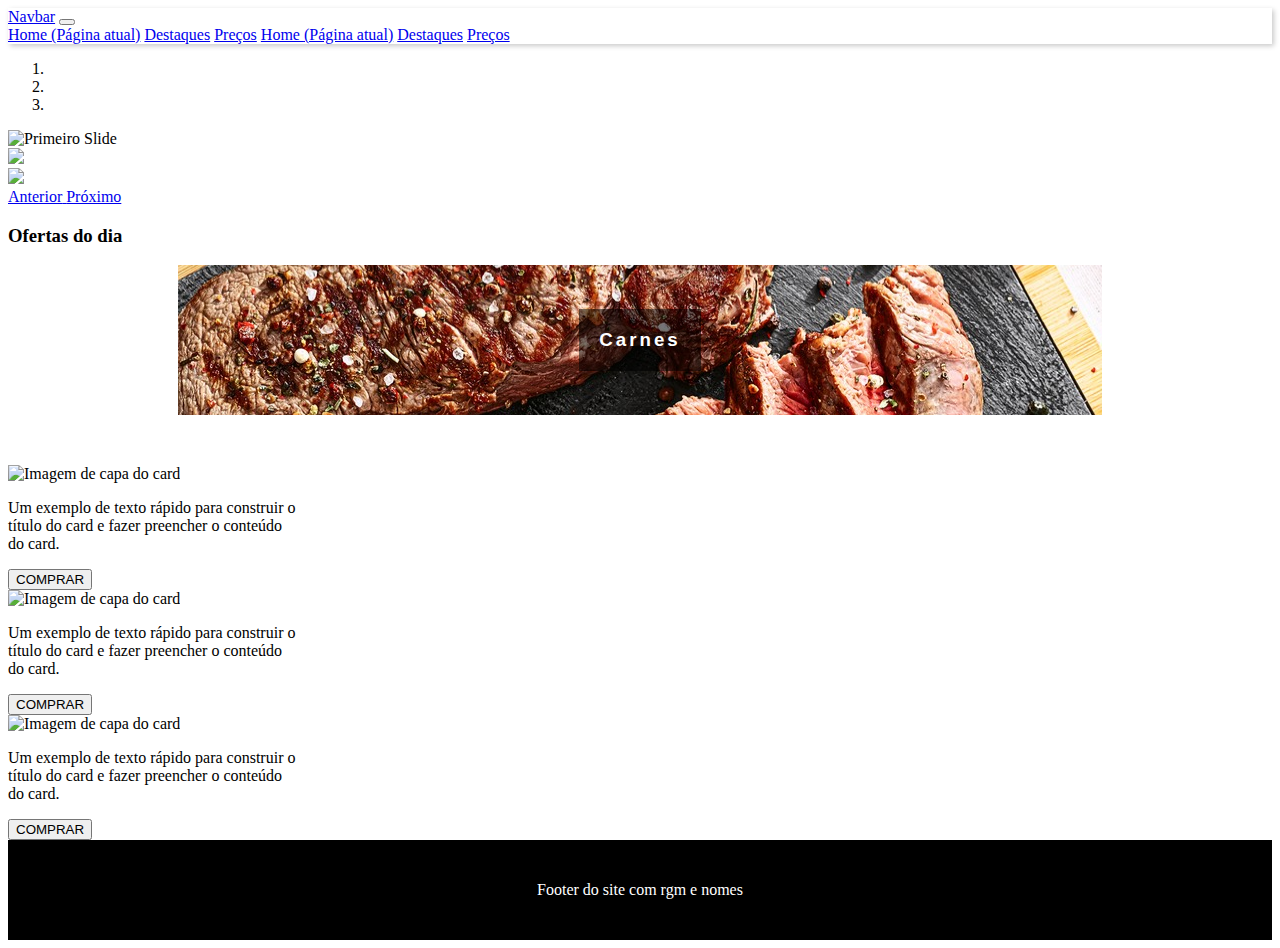
==== index.html @ 8a9ac1d3 "projeto de teste" ====
<!DOCTYPE html>
<html lang="en">

<head>
    <meta charset="UTF-8">
    <meta http-equiv="X-UA-Compatible" content="IE=edge">
    <meta name="viewport" content="width=device-width, initial-scale=1.0">
    <title>Site teste</title>
    <script src="https://code.jquery.com/jquery-3.3.1.slim.min.js"
        integrity="sha384-q8i/X+965DzO0rT7abK41JStQIAqVgRVzpbzo5smXKp4YfRvH+8abtTE1Pi6jizo"
        crossorigin="anonymous"></script>
    <script src="https://cdnjs.cloudflare.com/ajax/libs/popper.js/1.14.3/umd/popper.min.js"
        integrity="sha384-ZMP7rVo3mIykV+2+9J3UJ46jBk0WLaUAdn689aCwoqbBJiSnjAK/l8WvCWPIPm49"
        crossorigin="anonymous"></script>
    <script src="https://stackpath.bootstrapcdn.com/bootstrap/4.1.3/js/bootstrap.min.js"
        integrity="sha384-ChfqqxuZUCnJSK3+MXmPNIyE6ZbWh2IMqE241rYiqJxyMiZ6OW/JmZQ5stwEULTy"
        crossorigin="anonymous"></script>
    <link rel="stylesheet" href="https://stackpath.bootstrapcdn.com/bootstrap/4.1.3/css/bootstrap.min.css"
        integrity="sha384-MCw98/SFnGE8fJT3GXwEOngsV7Zt27NXFoaoApmYm81iuXoPkFOJwJ8ERdknLPMO" crossorigin="anonymous">
    <link rel="stylesheet" href="style.css">
    

</head>

<body>

    <!-- barra de navegação -->
    
    <nav class="navbar navbar-expand-lg navbar-light bg-light sombra">
        <a class="navbar-brand" href="#">Navbar</a>
        <button class="navbar-toggler" type="button" data-toggle="collapse" data-target="#navbarNavAltMarkup"
            aria-controls="navbarNavAltMarkup" aria-expanded="false" aria-label="Alterna navegação">
            <span class="navbar-toggler-icon"></span>
        </button>
        <div class="collapse navbar-collapse" id="navbarNavAltMarkup">
            <div class="navbar-nav ml-auto">
                <a class="nav-item nav-link" href="#">Home <span class="sr-only">(Página atual)</span></a>
                <a class="nav-item nav-link" href="#">Destaques</a>
                <a class="nav-item nav-link" href="#">Preços</a>
                <a class="nav-item nav-link" href="#">Home <span class="sr-only">(Página atual)</span></a>
                <a class="nav-item nav-link" href="#">Destaques</a>
                <a class="nav-item nav-link" href="#">Preços</a>

            </div>
        </div>
    </nav>


    <!-- conteudo -->
    <div class="container">
        <!-- <div class="row"> -->
            <div id="carouselExampleIndicators" class="carousel slide" data-ride="carousel">
                <ol class="carousel-indicators">
                    <li data-target="#carouselExampleIndicators" data-slide-to="0" class="active"></li>
                    <li data-target="#carouselExampleIndicators" data-slide-to="1"></li>
                    <li data-target="#carouselExampleIndicators" data-slide-to="2"></li>
                </ol>

                <div class="carousel-inner">
                    <div class="carousel-item active">
                        <img class="d-block tamanho"
                            src="https://cdn.deliway.com.br/blog/base/339/51a/a9f/900-473-carne-churrasco.jpg"
                            alt="Primeiro Slide">
                    </div>
                    <div class="carousel-item">
                        <img class="d-block  tamanho"
                            src="https://cdn.sanity.io/images/jsdrzfkj/production/2ca7a95a1cc67ff9be5c51c688b8a19628018056-2119x1415.jpg?w=800&h=534&fit=crop">
                    </div>
                    <div class="carousel-item">
                        <img class="d-block  tamanho"
                            src="https://s2.glbimg.com/KC-INFMg7AS59aa2sREvmno9VB8=/0x0:3120x2080/924x0/smart/filters:strip_icc()/i.s3.glbimg.com/v1/AUTH_e84042ef78cb4708aeebdf1c68c6cbd6/internal_photos/bs/2022/k/h/IvupnRRtKuLb01PIjH0g/mg-4497.jpg">
                            
                    </div>
                </div>
                <a class="carousel-control-prev" href="#carouselExampleIndicators" role="button" data-slide="prev">
                    <span class="carousel-control-prev-icon" aria-hidden="true"></span>
                    <span class="sr-only">Anterior</span>
                </a>
                <a class="carousel-control-next" href="#carouselExampleIndicators" role="button" data-slide="next">
                    <span class="carousel-control-next-icon" aria-hidden="true"></span>
                    <span class="sr-only">Próximo</span>
                </a>
            </div>
        <!-- </div> -->
        <div class="row mt-4">
            <h3 class="display-4 m-auto">Ofertas do dia</h3>
        </div>
        <div class="row">
        <div class="template-paralax">
            <h3>Carnes</h3>
        </div>
    </div>
    <div class="row">
        <div class="col-4 mb-5">
            <div class="card" style="width: 18rem;">
                <img class="card-img-top" src="https://st.depositphotos.com/1258191/4122/i/450/depositphotos_41229993-stock-photo-wineglass-and-bottle-still-life.jpg" alt="Imagem de capa do card">
                <div class="card-body">
                  <p class="card-text">Um exemplo de texto rápido para construir o título do card e fazer preencher o conteúdo do card.</p>
                  <button type="button" class="ml-5  btn btn-primary btn-lg">COMPRAR</button>
                </div>
                
              </div>
        </div>
        <div class="col-4 mb-5">
            <div class="card" style="width: 18rem;">
                <img class="card-img-top" src="https://st.depositphotos.com/1258191/4122/i/450/depositphotos_41229993-stock-photo-wineglass-and-bottle-still-life.jpg" alt="Imagem de capa do card">
                <div class="card-body">
                  <p class="card-text">Um exemplo de texto rápido para construir o título do card e fazer preencher o conteúdo do card.</p>
                  <button type="button" class="ml-5  btn btn-primary btn-lg">COMPRAR</button>
                </div>
                
              </div>
        </div>
        <div class="col-4 mb-5">
            <div class="card" style="width: 18rem;">
                <img class="card-img-top" src="https://st.depositphotos.com/1258191/4122/i/450/depositphotos_41229993-stock-photo-wineglass-and-bottle-still-life.jpg" alt="Imagem de capa do card">
                <div class="card-body">
                  <p class="card-text">Um exemplo de texto rápido para construir o título do card e fazer preencher o conteúdo do card.</p>
                  <button type="button" class="ml-5  btn btn-primary btn-lg">COMPRAR</button>
                </div>
                
              </div>
        </div>
    </div>
    </div>
    <footer>
        <p>Footer do site com rgm e nomes</p>
    </footer>

</body>

</html>
---- style.css ----
.sombra{
    box-shadow: 2px 2px 5px rgba(0, 0, 0, 0.212);
}
.tamanho{
    width: 960px;
    margin: auto;
}
.template-paralax{
    font-family: 'Lucida Sans', 'Lucida Sans Regular', 'Lucida Grande', 'Lucida Sans Unicode', Geneva, Verdana, sans-serif;
    width: 960px;
    background-image: url("condor-12.jpg");
    background-position: center center;
    background-repeat: no-repeat;
    background-attachment: fixed;
    margin: auto;
    text-align: center;
    padding: 25px;
    margin-top: 5px;
    /* margin-bottom: 500px; */
    margin-bottom: 50px;
}
.template-paralax h3{
    background-color: rgba(0, 0, 0, 0.529);
    padding: 20px;
    display: inline-block;
    color: white;
    letter-spacing: 3px;
}

footer{
    background-color: black;
    color: white;
    text-align: center;
    padding: 25px;
}
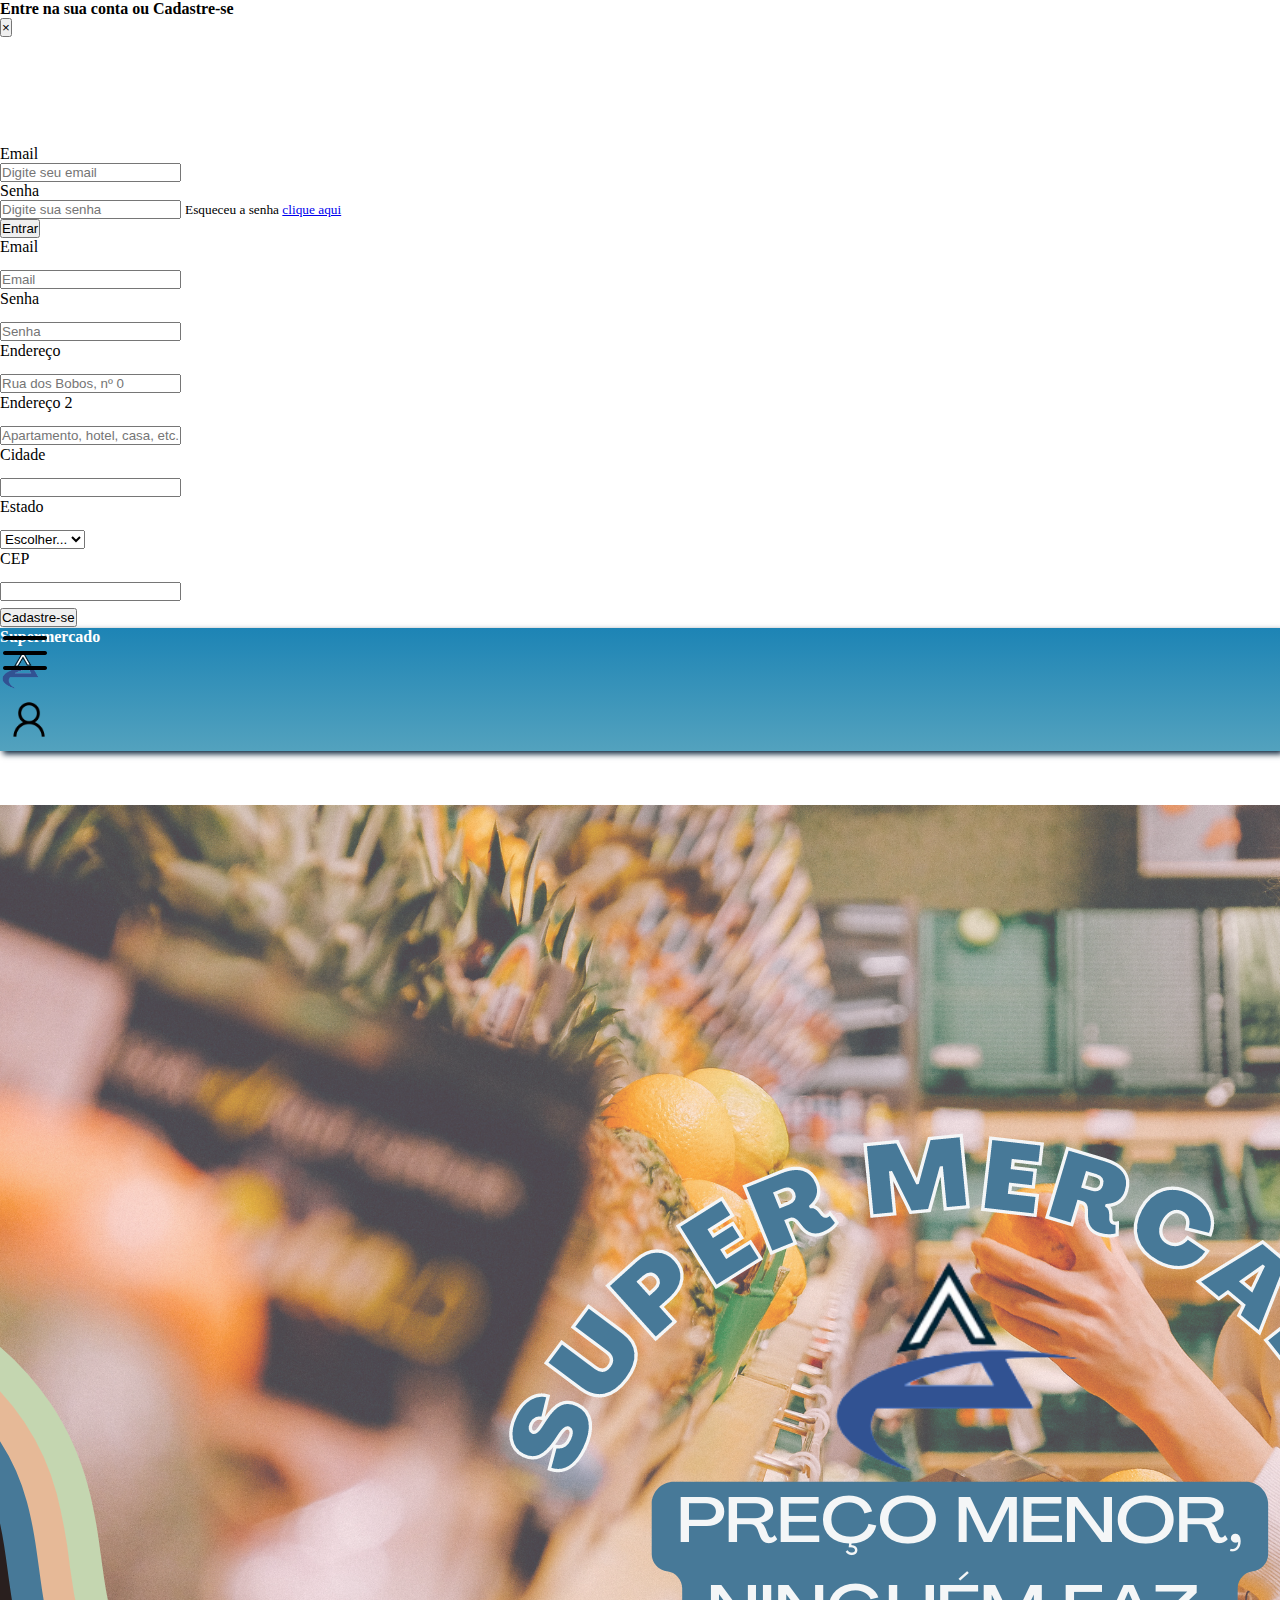
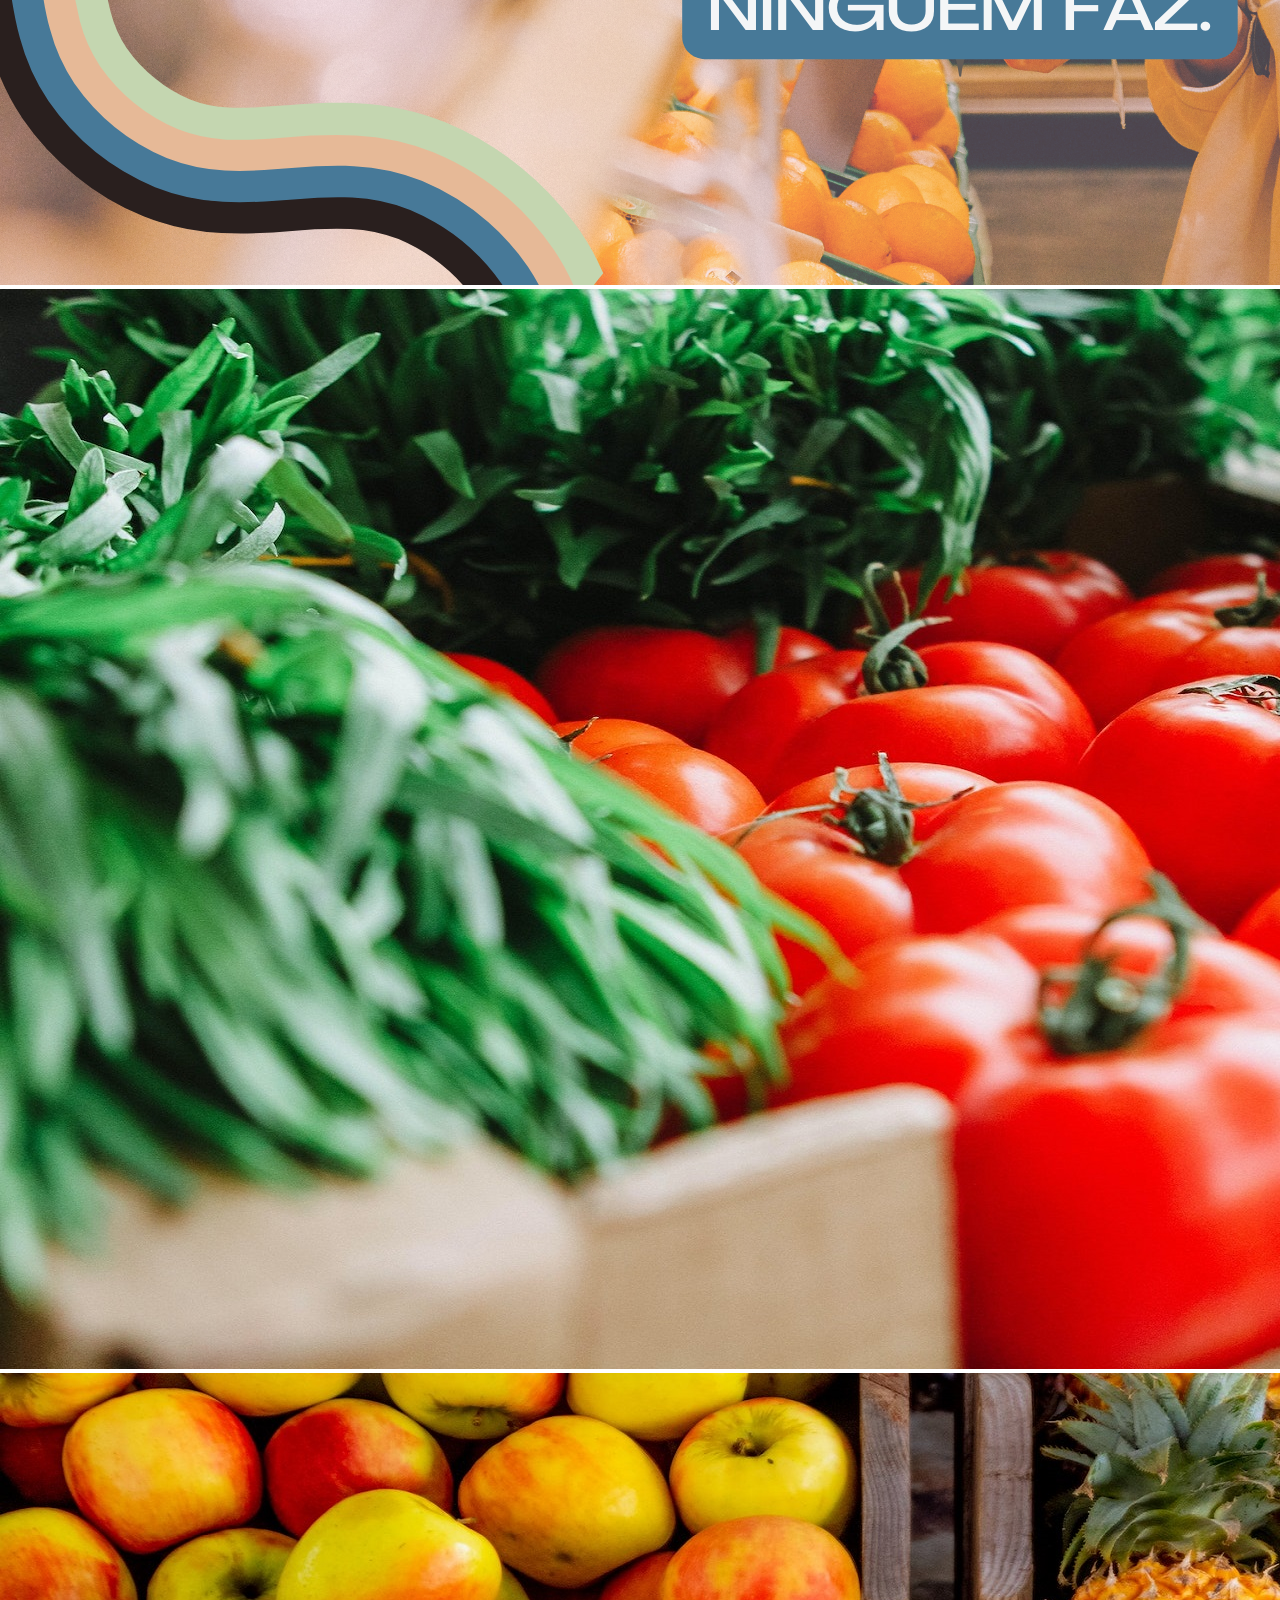
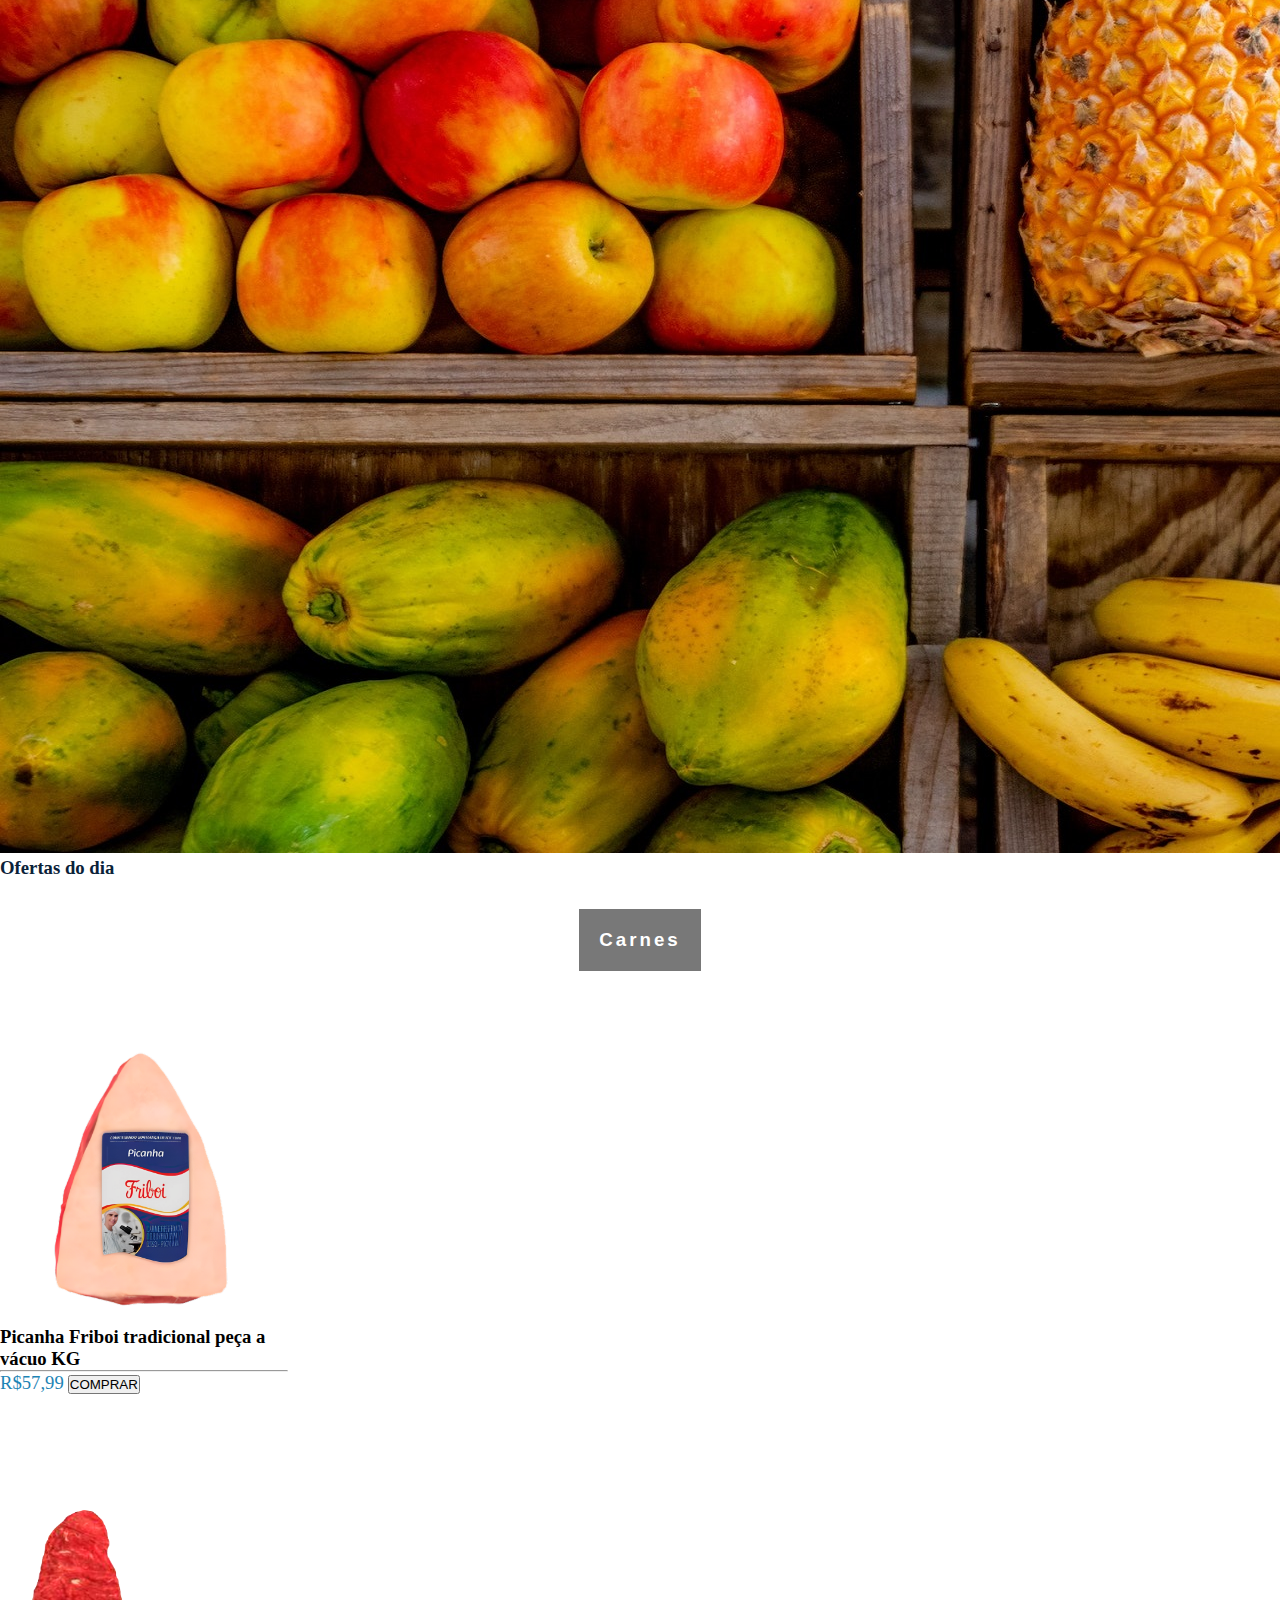
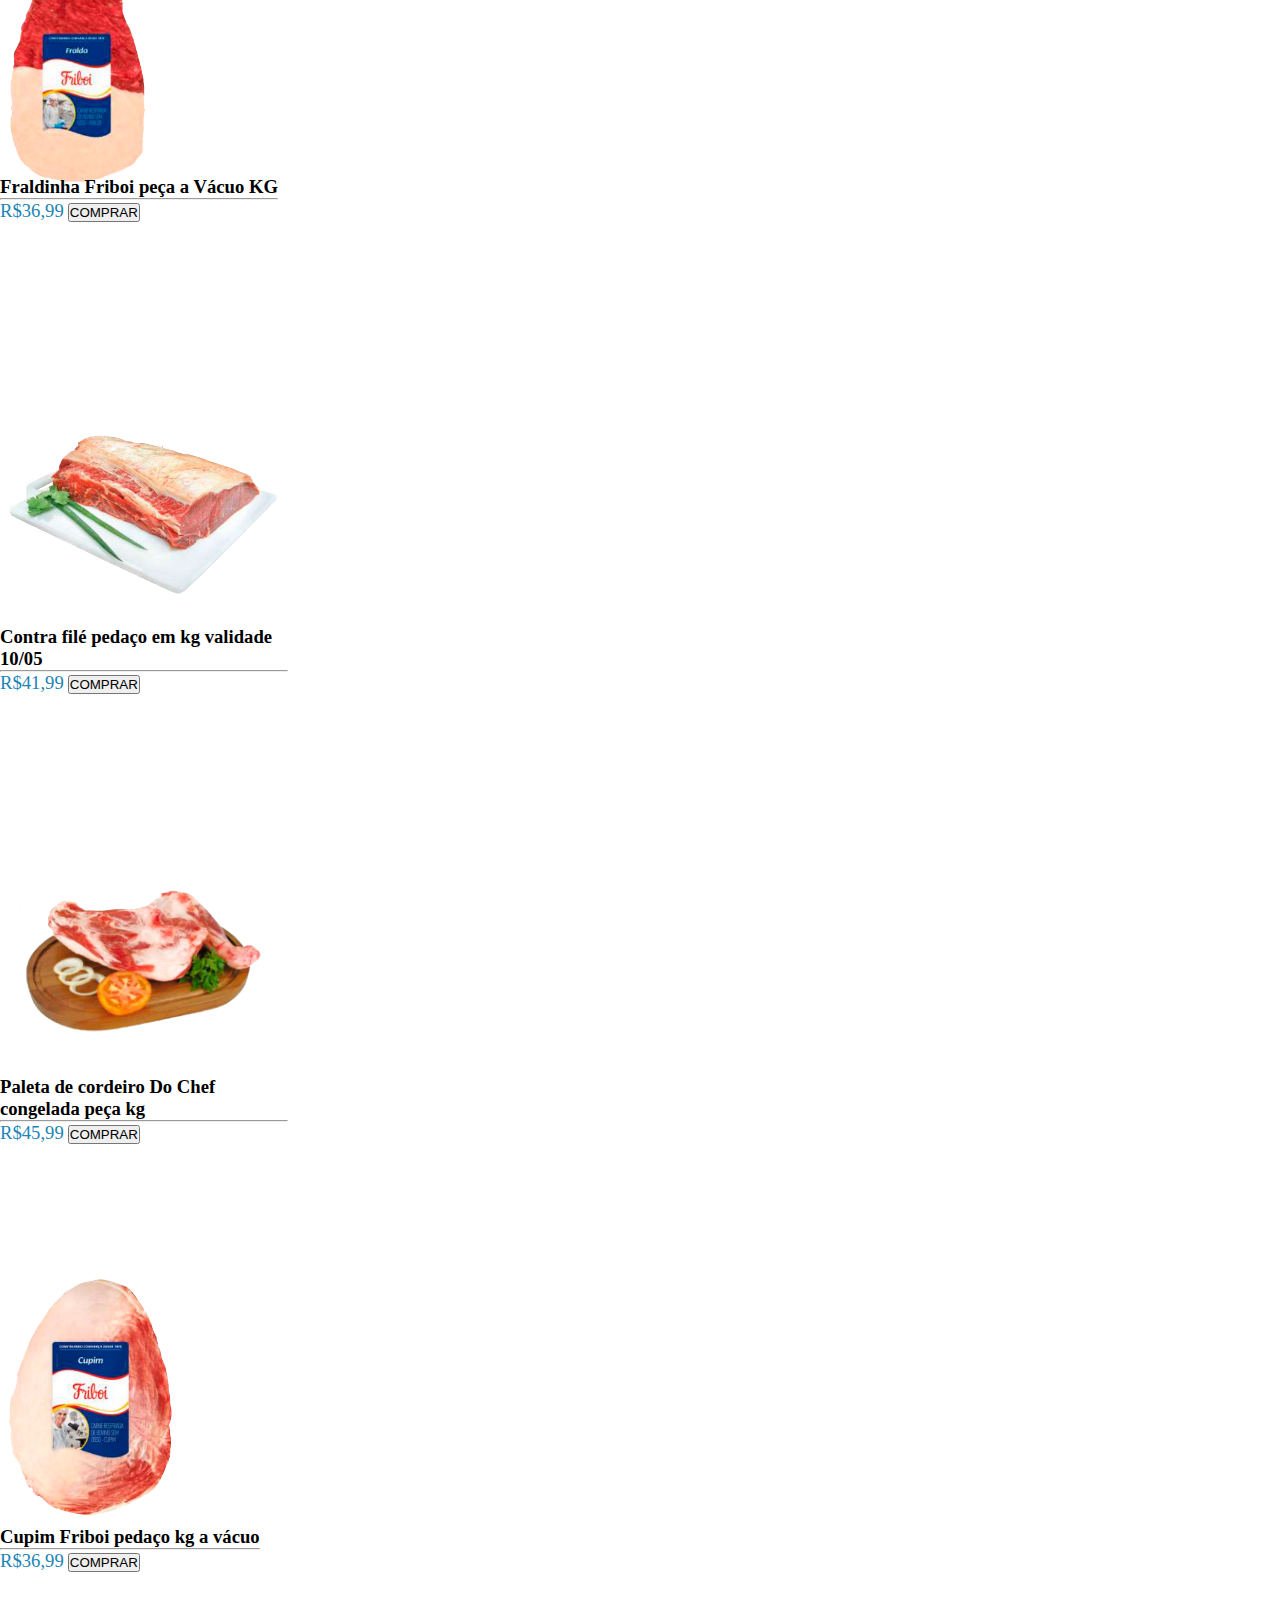
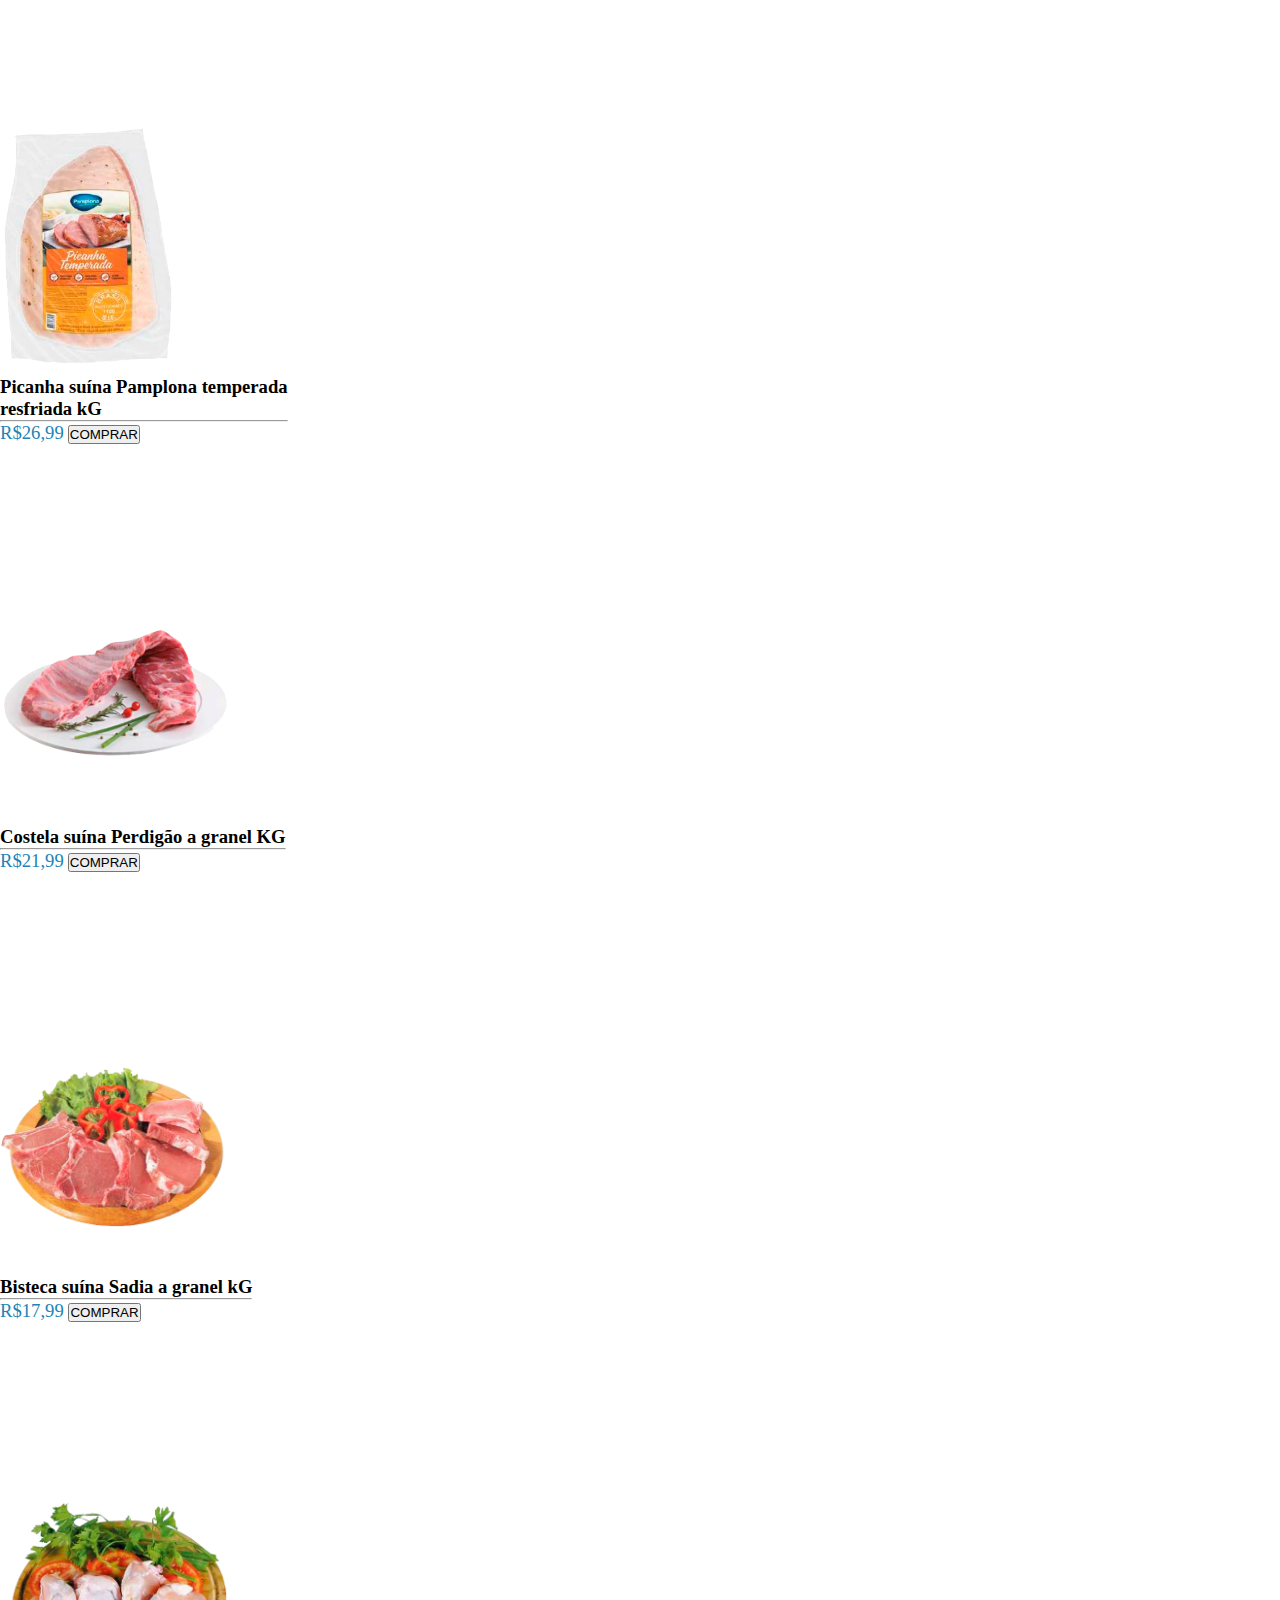
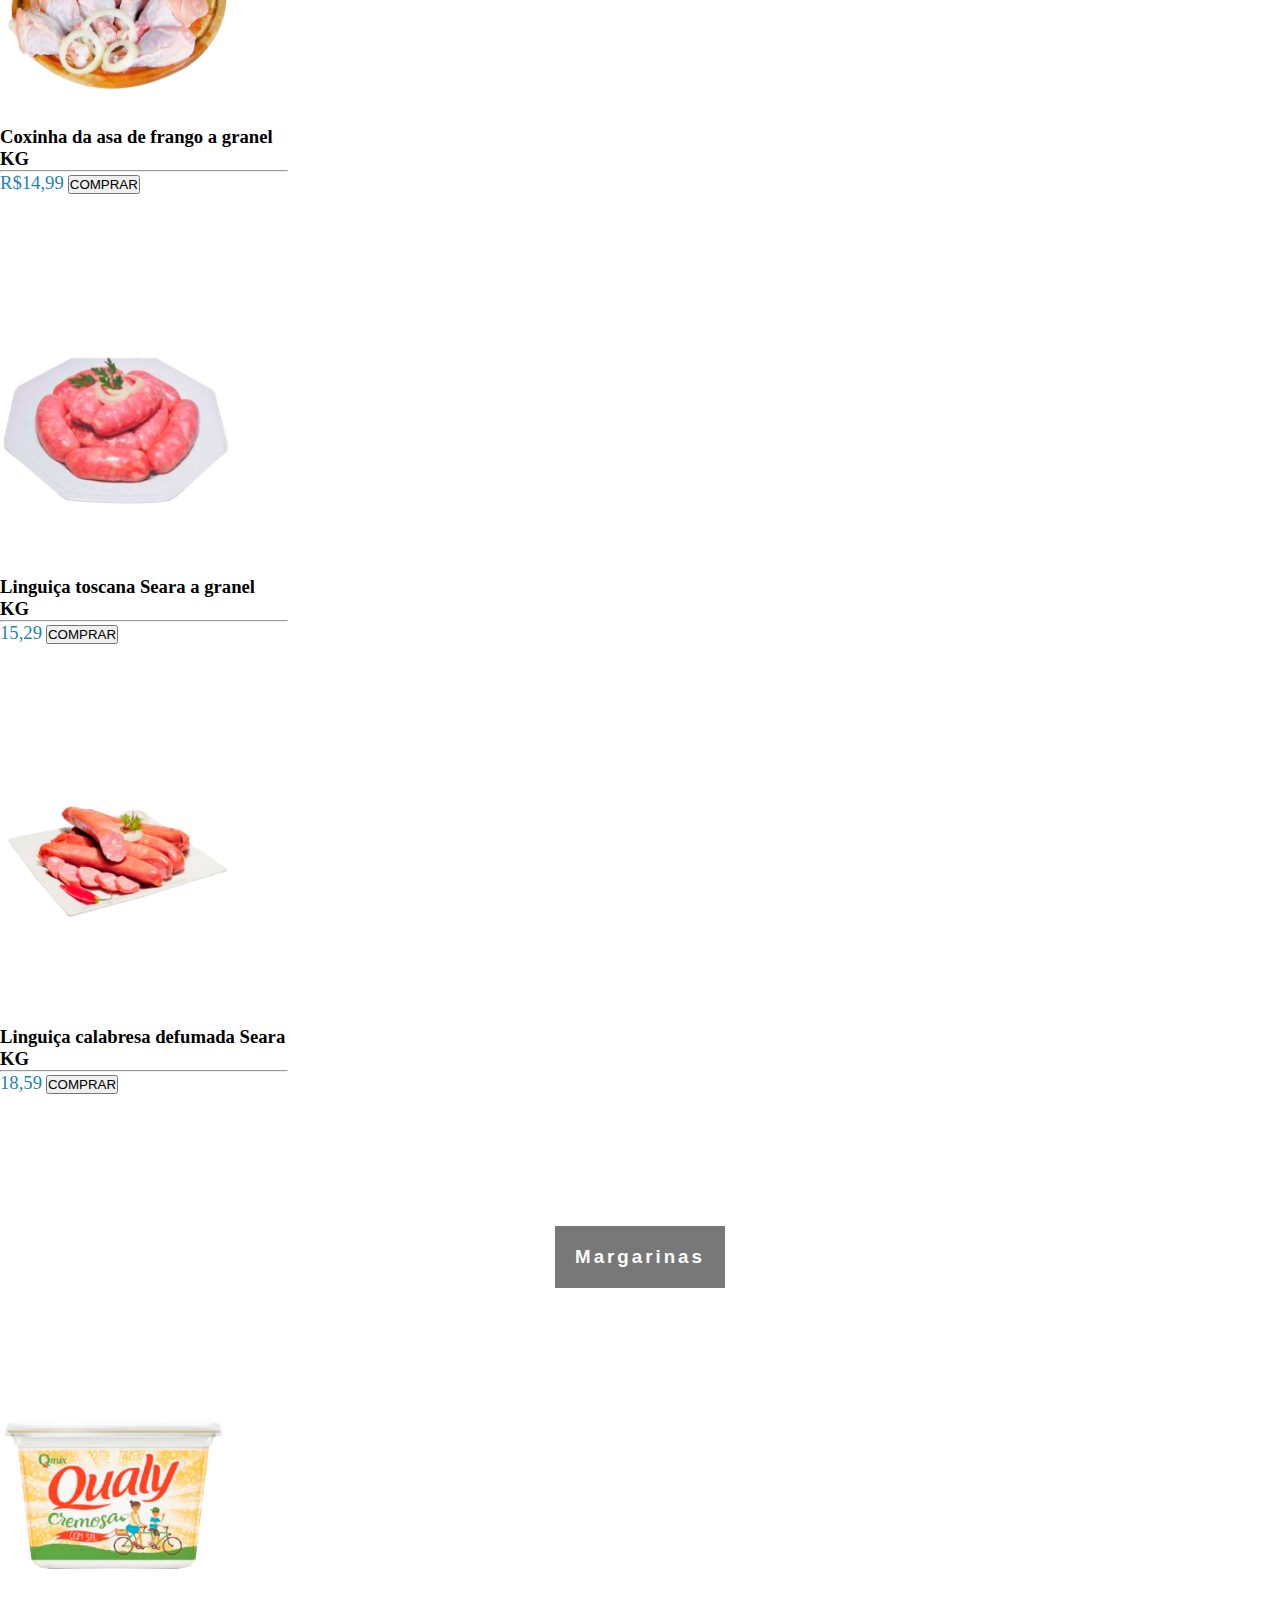
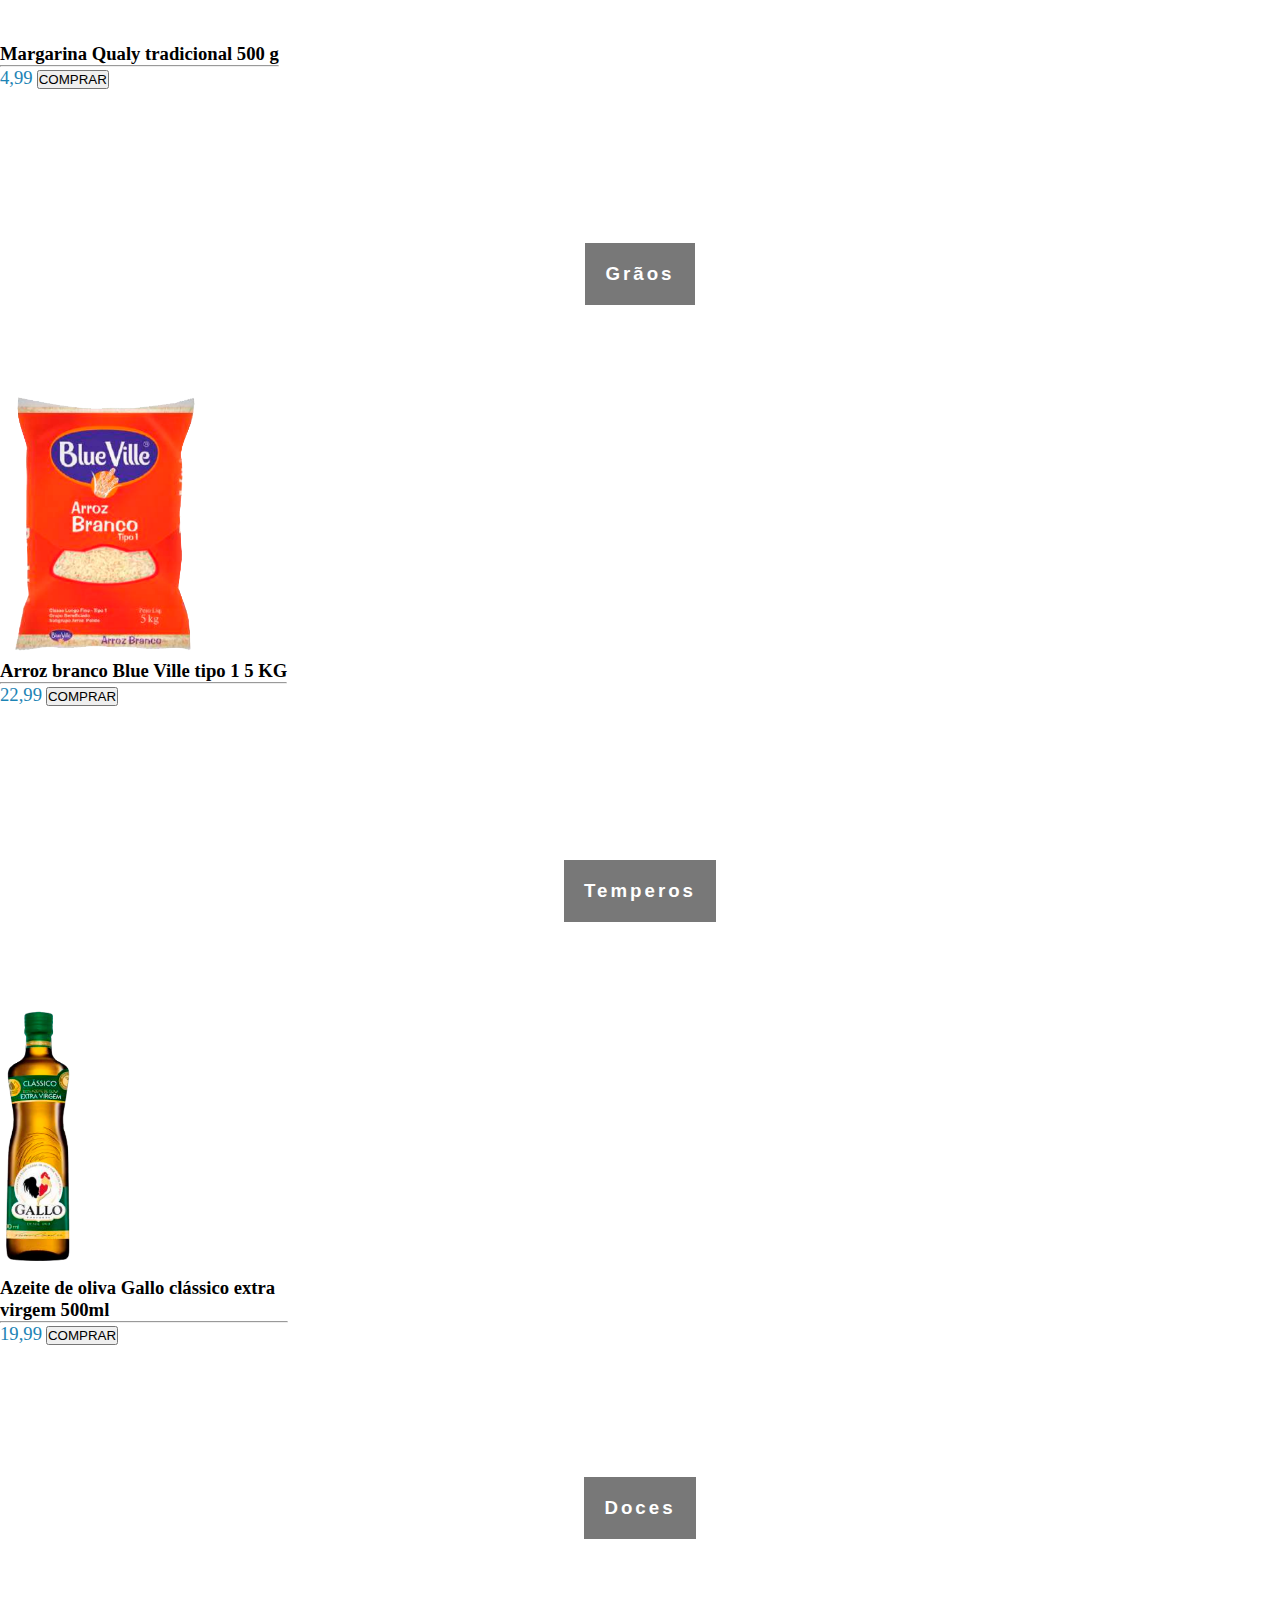
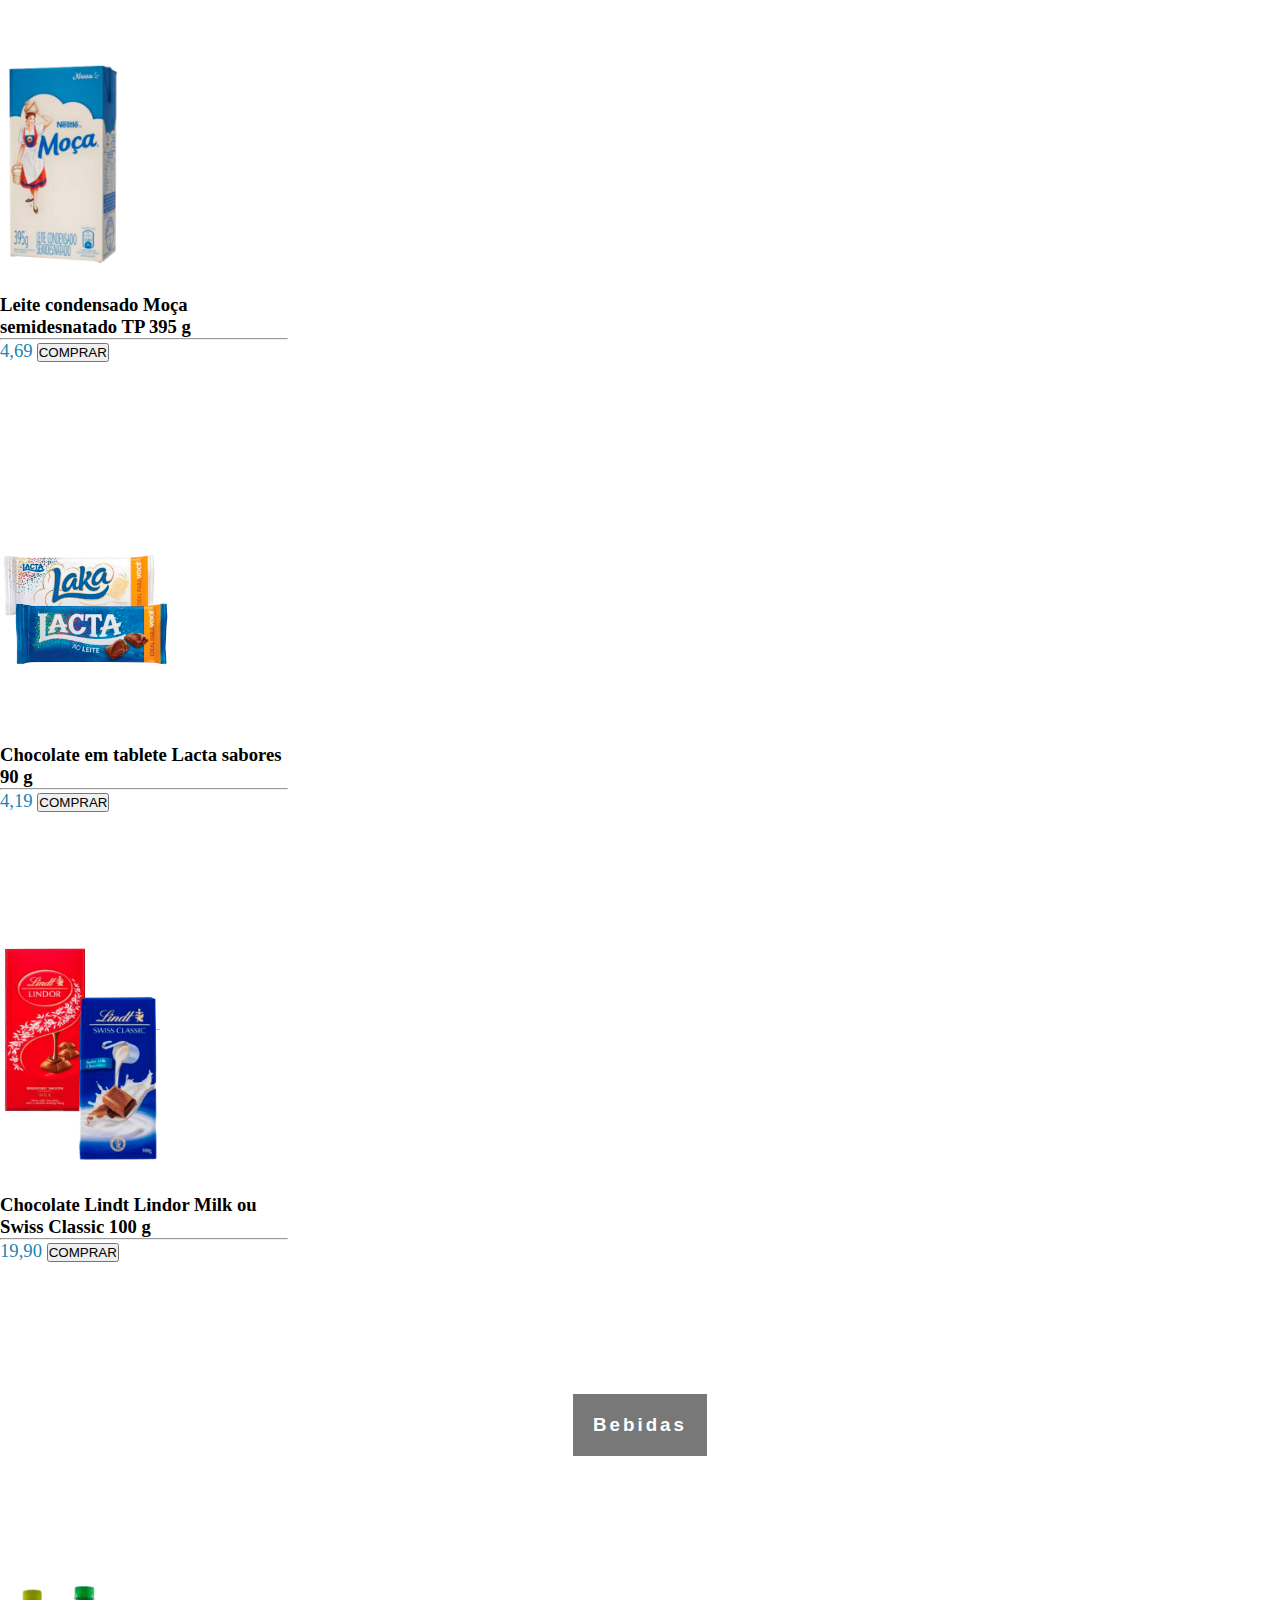
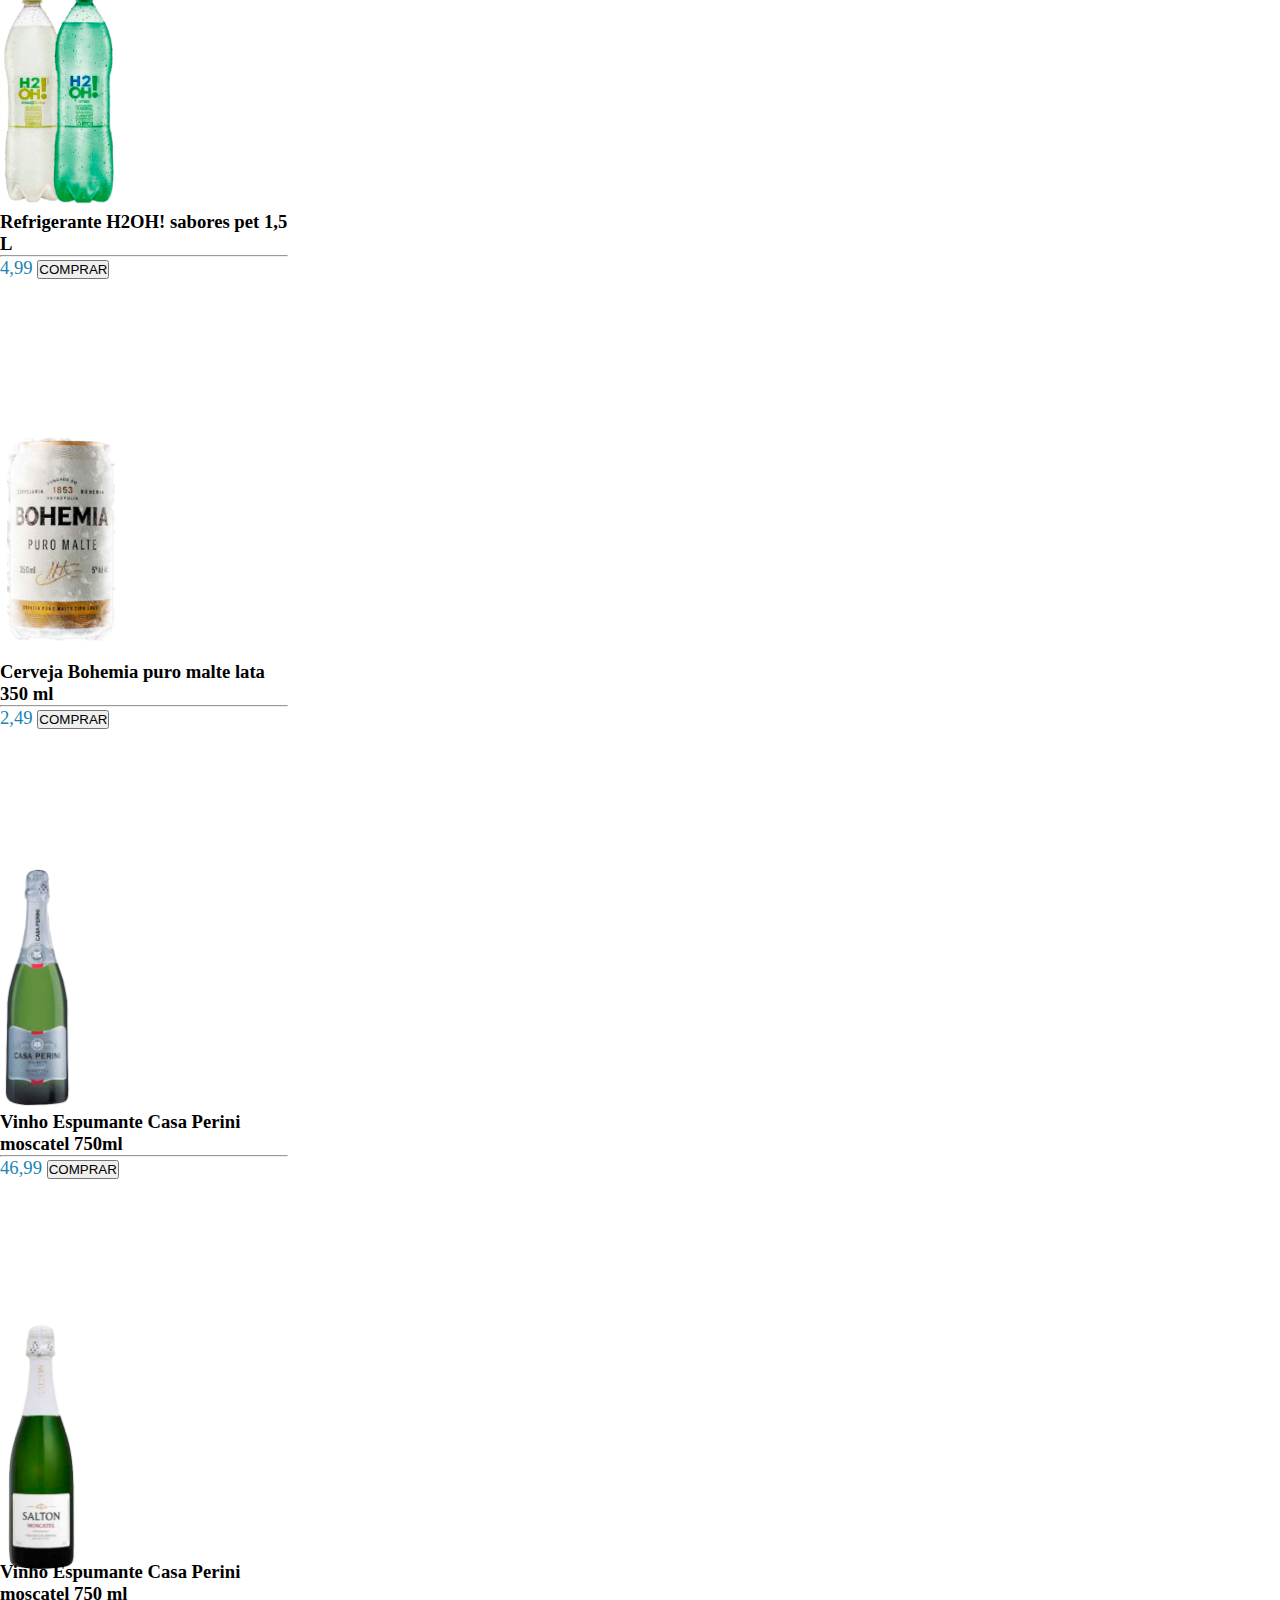
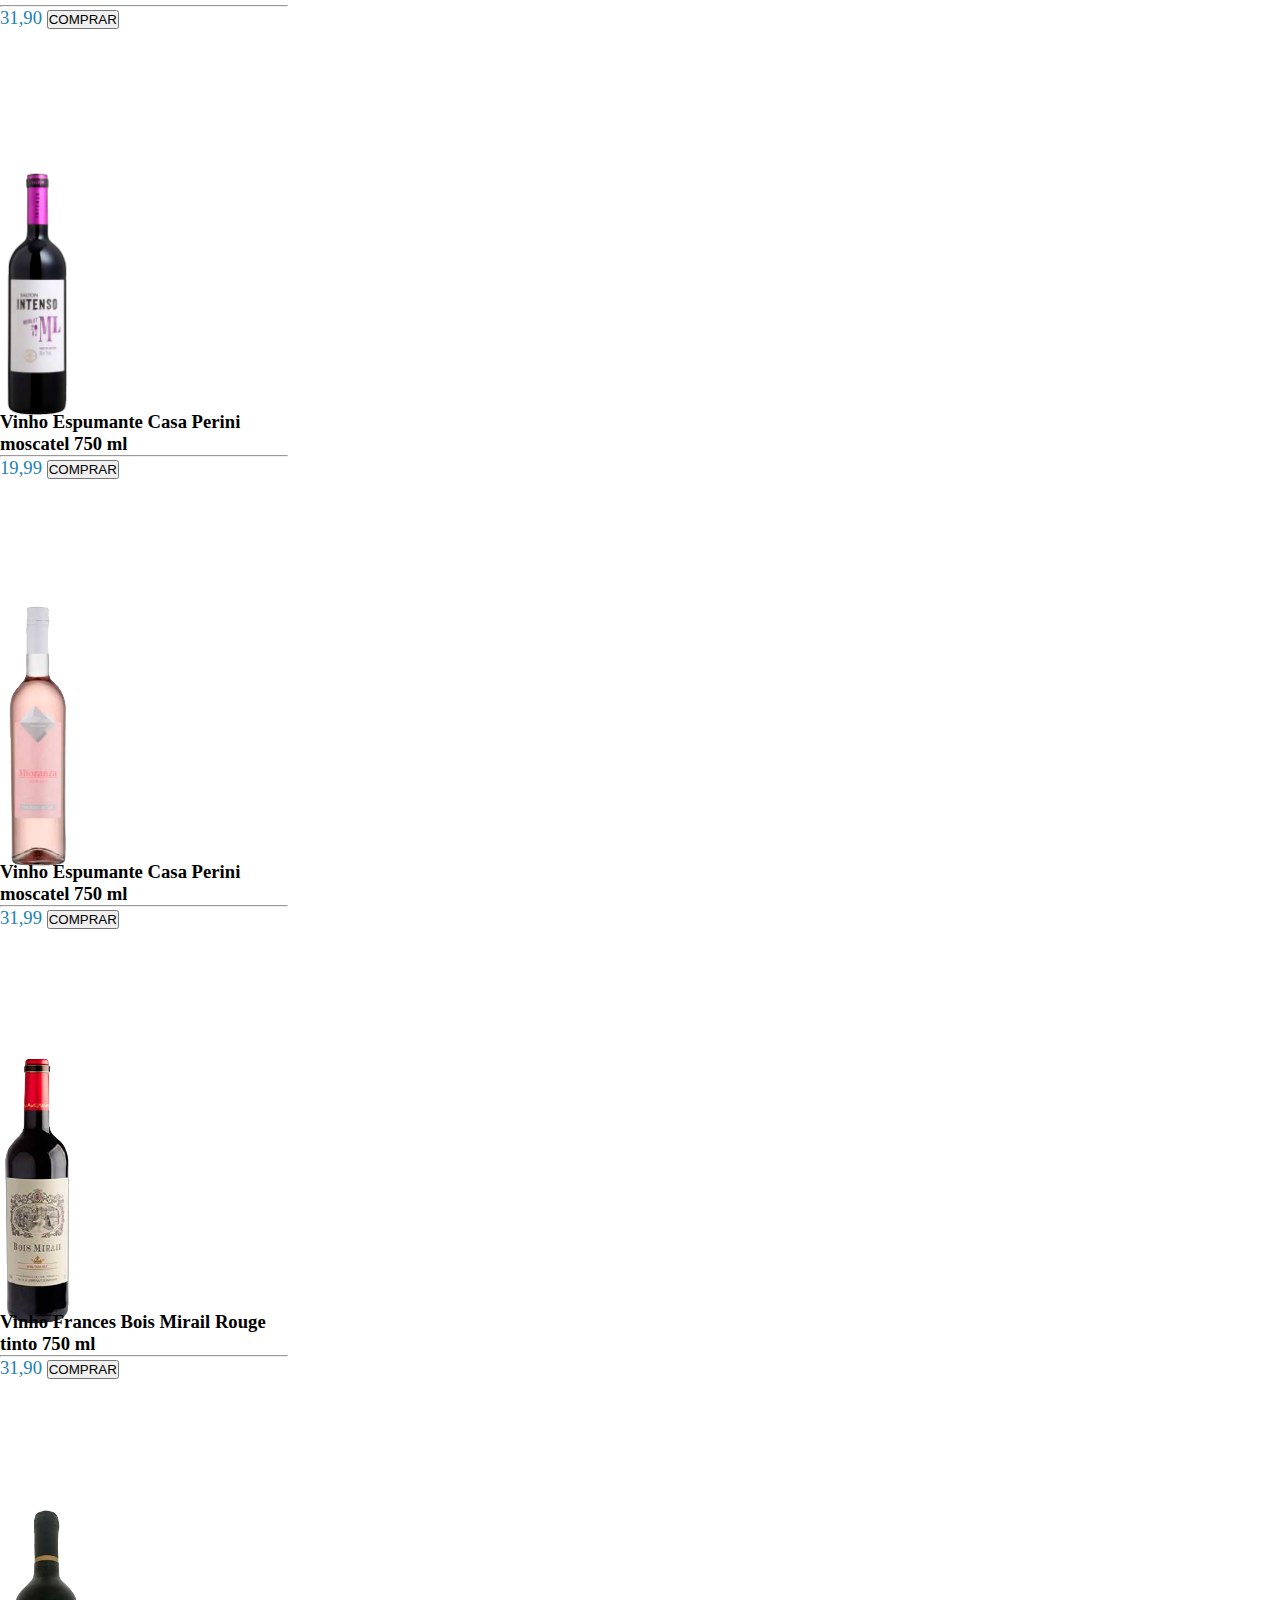
==== commit 8d6f72cc: "projeto finalizado" ====
--- a/index.html
+++ b/index.html
@@ -1,11 +1,11 @@
 <!DOCTYPE html>
-<html lang="en">
+<html lang="pt-br">
 
 <head>
     <meta charset="UTF-8">
     <meta http-equiv="X-UA-Compatible" content="IE=edge">
     <meta name="viewport" content="width=device-width, initial-scale=1.0">
-    <title>Site teste</title>
+    <title>Supermercado A</title>
     <script src="https://code.jquery.com/jquery-3.3.1.slim.min.js"
         integrity="sha384-q8i/X+965DzO0rT7abK41JStQIAqVgRVzpbzo5smXKp4YfRvH+8abtTE1Pi6jizo"
         crossorigin="anonymous"></script>
@@ -18,113 +18,1642 @@
     <link rel="stylesheet" href="https://stackpath.bootstrapcdn.com/bootstrap/4.1.3/css/bootstrap.min.css"
         integrity="sha384-MCw98/SFnGE8fJT3GXwEOngsV7Zt27NXFoaoApmYm81iuXoPkFOJwJ8ERdknLPMO" crossorigin="anonymous">
     <link rel="stylesheet" href="style.css">
+    <link rel="stylesheet" href="https://use.fontawesome.com/releases/v5.0.7/css/all.css">
+    <link rel="shortcut icon" href="imagens/logoA.png" type="image/x-icon">
+    <script src="mercadoa.js"></script>
+
+</head>
+
+<body>
+    <!-- modal login -->
+    <div class="modal fade" id="modallogin" tabindex="-1" role="dialog" aria-labelledby="exampleModalLabel"
+        aria-hidden="true">
+        <div class="modal-dialog" role="document">
+            <div class="modal-content">
+                <div class="modal-header">
+                <p style="font-weight: bold;"></strong>Entre na sua conta ou Cadastre-se</strong></p>
+                    <button type="button" class="close" data-dismiss="modal" aria-label="Fechar">
+                        <span aria-hidden="true">&times;</span>
+                    </button>
+                </div>
+                <div class="modal-body">
+                <div class=" d-flex justify-content-center ">
+                    <ul class="nav mb-3 "  id="myTab" role="tablist">
+                        <li class="nav-item">
+                          <a class="nav-link  btn btn-primary btn-sm" id="home-tab" data-toggle="tab" style="width: 150px;" href="#home" role="tab" aria-controls="home" aria-selected="true">Entrar</a>
+                        </li>
+                        <li class="nav-item">
+                          <a class="nav-link btn btn-primary btn-sm" id="profile-tab" data-toggle="tab" style="width: 150px;" href="#perfil" role="tab" aria-controls="profile" aria-selected="false">Cadastre-se</a>
+                        </li>
+                        
+                    </ul>
+                </div>
+                      <div class="tab-content" id="myTabContent">
+                
+                        <div class="tab-pane fade" id="home" role="tabpanel" aria-labelledby="home-tab">
+                          
+                        <form>
+                          
+                
+                          <div class="form-row">
+                
+                            
+                              <div class="form-group col-12">
+                
+                              <label for="exampleInputEmail1">Email</label><br>
+                              <input type="email" class="form-control" id="exampleInputEmail1" aria-describedby="emailHelp" placeholder="Digite seu email">
+                
+                              </div>
+                            
+                
+                            
+                              
+                
+                        </div>
+                        
+                        <div class="form-row">
+                          <div class="form-group col-12">
+                
+                            <label for="numerocartao">Senha</label><br>
+                            <input type="password" class="form-control" id="exampleInputEmail1" aria-describedby="emailHelp" placeholder="Digite sua senha">
+                            <small class="form-text text-muted">Esqueceu a senha <a href="#" class="text-primary">clique
+                                aqui</a> </small>
+                
+                          </div>
+                        
+                      </div>    
+                        
+                      <div class="form-row">
+                        <div class="form-group col-6">
+                            <button class="btn btn-primary btn-md my-2">Entrar</button>
+                        </div>
+                      </div>
+                
+                        </div>
+                          <div class="tab-pane fade" style="font-size:22px ; font-weight: 100;"  id="perfil" role="tabpanel" aria-labelledby="profile-tab">
+                        
+                            <form>
+                                <div class="form-row">
+                                  <div class="form-group col-md-6">
+                                    <label for="inputEmail4" style="font-size: 12pt;">Email</label><br>
+                                    <input type="email" class="form-control" id="inputEmail4" placeholder="Email">
+                                  </div>
+                                  <div class="form-group col-md-6">
+                                    <label for="inputPassword4"style="font-size: 12pt;" >Senha</label><br>
+                                    <input type="password" class="form-control" id="inputPassword4" placeholder="Senha">
+                                  </div>
+                                </div>
+                                <div class="form-group">
+                                  <label for="inputAddress" style="font-size: 12pt;">Endereço</label><br>
+                                  <input type="text" class="form-control" id="inputAddress" placeholder="Rua dos Bobos, nº 0">
+                                </div>
+                                <div class="form-group">
+                                  <label for="inputAddress2" style="font-size: 12pt;">Endereço 2</label><br>
+                                  <input type="text" class="form-control" id="inputAddress2" placeholder="Apartamento, hotel, casa, etc.">
+                                </div>
+                                <div class="form-row">
+                                  <div class="form-group col-md-6">
+                                    <label for="inputCity" style="font-size: 12pt;">Cidade</label><br>
+                                    <input type="text" class="form-control" id="inputCity">
+                                  </div>
+                                  <div class="form-group col-md-4">
+                                    <label for="inputEstado" style="font-size: 12pt;">Estado</label><br>
+                                    <select id="inputEstado" class="form-control">
+                                      <option selected >Escolher...</option>
+                                      <option>...</option>
+                                    </select>
+                                  </div>
+                                  <div class="form-group col-md-2">
+                                    <label for="inputCEP" style="font-size: 12pt;">CEP</label><br>
+                                    <input type="text" class="form-control" id="inputCEP">
+                                  </div>
+                                </div>
+                                
+                                <button type="submit" class="btn btn-primary">Cadastre-se</button>
+                        
+                        
+                        
+                        
+                        
+                        
+                        
+                        
+                        
+                        
+                        
+                        
+                        
+                        </div>
+                        
+                    </div>
+                        
+                      
+                    </div>
+                  
+                    
+                    <!-- <button class="btn btn-primary btn-lg my-2">Contratar plano</button> -->
+                
+                  </form> 
+                    </div>
+                      </div>
+                </div>
+                </div>
+
+            </div>
+        </div>
+    </div>
+
+
+
+    <div class=" w-100">
+        <nav class="navbar fixed-top">
+            <label for="hamburger"><img src="menu hamburger.png" class="" alt=""></label>
+            <input type="checkbox" id=hamburger>
+            <div class="itens">
+                <ul class="rolar">
+                    <li><a href="#carnes" style="margin-top: 50px;"><strong>Carnes/Frangos</strong></a></li>
+                    <li><a href="#margarinas"><strong>Margarinas</strong></a></li>
+                    <li><a href="#graos"><strong>Grãos</strong></a></li>
+                    <li><a href="#temperos"><strong>Temperos</strong></a></li>
+                    <li><a href="#doces"><strong>Doces</strong></a></li>
+                    <li><a href="#bebidas"><strong>Bebidas</strong></a></li>
+                    <li><a href="#higiene"><strong>Higiene/limpeza</strong></a></li>
+                    <li><a href="#verduras"><strong>Verduras/Legumes</strong></a></li>
+                    <li><a href="#peixes"><strong>Peixes/Derivados</strong></a></li>
+
+
+                </ul>
+            </div>
+            <div class="m-auto pl-5">
+                <h4 class="navbar-brand" style="color:white;font-weight:bold">Supermercado</h4>
+                <a class="navbar-brand" href="#"><img src="imagens/logoA.png" class="imglogo" alt=""></a>
+            </div>
+
+            <input style="opacity: 0;" type="button" href=""><img src="login-removebg-preview.png"
+                style="cursor: pointer;width: 50px;" data-toggle="modal" class="login" alt="" data-target="#modallogin"></input>
+        
+        </nav>
+    </div>
+
+    <!-- conteudo -->
+
+    <!-- <div style="width: 92.8vw;"> -->
+        <div class="container">
+        <div class="row ">
+            <div class="col-12 p-0">
+                <div id="carouselExampleIndicators" class="carousel slide carousel-fade" data-ride="carousel">
+                    <ol class="carousel-indicators">
+                        <li data-target="#carouselExampleIndicators" data-slide-to="0" class="active"></li>
+                        <li data-target="#carouselExampleIndicators" data-slide-to="1"></li>
+                        <li data-target="#carouselExampleIndicators" data-slide-to="2"></li>
+                    </ol>
+                    <div class="carousel-inner ">
+                        <div class="carousel-item active ">
+                            <img class="d-block w-100 mobile-carrosel " src="topo.png" alt="Primeiro Slide">
+                        </div>
+                        <div class="carousel-item ">
+                            <img class="d-block w-100 mobile-carrosel " src="pexels-rauf-allahverdiyev-1367243.jpg">
+                        </div>
+                        <div class="carousel-item  mobile-carrosel">
+                            <img class="d-block w-100 h-100" src="pexels-magda-ehlers-1300975.jpg">
+                        </div>
+                    </div>
+                    <a class="carousel-control-prev" href="#carouselExampleIndicators" role="button" data-slide="prev">
+                        <span class="carousel-control-prev-icon" aria-hidden="true"></span>
+                        <span class="sr-only">Anterior</span>
+                    </a>
+                    <a class="carousel-control-next" href="#carouselExampleIndicators" role="button" data-slide="next">
+                        <span class="carousel-control-next-icon" aria-hidden="true"></span>
+                        <span class="sr-only">Próximo</span>
+                    </a>
+                </div>
+            </div>
+        </div>
+    </div>
+</div>
+
+
+    <div class="container-fluid">
+
+
+
+        <div class="row mt-4">
+            <h3 class="display-4 m-auto" style="color:#0A2239">Ofertas do dia</h3>
+        </div>
+        <div class="row" id="carnes">
+            <div class="col">
+                <div class="template-paralax">
+                    <h3>Carnes</h3>
+                </div>
+            </div>
+        </div>
+
+        <div class="row flex-carnes">
+            <div class="col  mb-5">
+                <div class="card relativo" style="width: 18rem; height: 450px;">
+                    <img class="card-img-top" style="width: 180px;margin-left: 50px;" src="imagens/img1.png"
+                        alt="Imagem de capa do card">
+                    <div class="card-body absoluto">
+                        <p class="card-text formatacao">Picanha Friboi tradicional peça a vácuo KG</p>
+                        <hr>
+                        <span class="preco">R$57,99</span>
+
+                        <button type="button" class="ml-5  btn btn-primary btn-lg">COMPRAR</button>
+                    </div>
+
+                </div>
+            </div>
+            <div class="col mb-5">
+                <div class="card relativo" style="width: 18rem; height: 450px;">
+                    <img class="card-img-top" src="imagens/img2.png" style="width:150px;margin: auto;margin-top: 5px;"
+                        alt="Imagem de capa do card">
+                    <div class="card-body absoluto ">
+                        <p class="card-text formatacao">Fraldinha Friboi peça a Vácuo KG </p>
+                        <hr>
+                        <span class="preco">R$36,99</span>
+                        <button type="button" class="ml-5  btn btn-primary btn-lg ">COMPRAR</button>
+                    </div>
+
+                </div>
+            </div>
+            <div class="col mb-5 ">
+                <div class="card relativo" style="width: 18rem; height: 450px;">
+                    <img class="card-img-top margin03img" src="imagens/img3.png" style="width:280px"
+                        alt="Imagem de capa do card">
+                    <div class="card-body absoluto ">
+                        <p class="card-text formatacao">Contra filé pedaço em kg validade 10/05
+                        </p>
+                        <hr>
+
+                        <span class="preco">R$41,99</span>
+
+                        <button type="button" class="ml-5 mb-3  btn btn-primary btn-lg">COMPRAR</button>
+                    </div>
+
+                </div>
+            </div>
+        </div>
+        <!-- segunda linha -->
+        <div class="row flex-carnes">
+            <div class="col mb-5">
+                <div class="card relativo" style="width: 18rem; height: 450px;">
+                    <img class="card-img-top margin04img" src="imagens/img4.png" style="width:250px;margin: auto;"
+                        alt="Imagem de capa do card">
+                    <div class="card-body absoluto ">
+                        <p class="card-text formatacao ">Paleta de cordeiro Do Chef congelada peça kg
+                        </p>
+                        <hr>
+                        <span class="preco">R$45,99</span>
+                        <button type="button" class="ml-5  btn btn-primary btn-lg ">COMPRAR</button>
+                    </div>
+
+                </div>
+            </div>
+
+
+
+            <div class="col mb-5">
+                <div class="card relativo" style="width: 18rem; height: 450px;">
+                    <img class="card-img-top" src="imagens/img5.png" style="width:180px;margin: auto;margin-top: 30px;"
+                        alt="Imagem de capa do card">
+                    <div class="card-body absoluto">
+                        <p class="card-text formatacao">Cupim Friboi pedaço kg a vácuo</p>
+                        <hr>
+                        <span class="preco">R$36,99</span>
+                        <button type="button" class="ml-5  btn btn-primary btn-lg ">COMPRAR</button>
+                    </div>
+
+                </div>
+            </div>
+
+
+
+            <div class="col mb-5">
+                <div class="card relativo" style="width: 18rem; height: 450px;">
+                    <img class="card-img-top" src="imagens/img6.png" style="width:180px;margin: auto;margin-top: 30px;"
+                        alt="Imagem de capa do card">
+                    <div class="card-body absoluto">
+                        <p class="card-text formatacao">Picanha suína Pamplona temperada resfriada kG</p>
+                        <hr>
+                        <span class="preco">R$26,99</span>
+                        <button type="button" class="ml-5  btn btn-primary btn-lg ">COMPRAR</button>
+                    </div>
+
+                </div>
+            </div>
+
+        </div>
+        <!-- terceira linha -->
+        <div class="row flex-carnes">
+            <div class="col mb-5">
+                <div class="card relativo" style="width: 18rem; height: 450px;">
+                    <img class="card-img-top" src="imagens/img7.png" style="width:230px;margin: auto;margin-top: 70px;"
+                        alt="Imagem de capa do card">
+                    <div class="card-body absoluto">
+                        <p class="card-text formatacao">Costela suína Perdigão a granel KG</p>
+                        <hr>
+                        <span class="preco">R$21,99</span>
+                        <button type="button" class="ml-5  btn btn-primary btn-lg ">COMPRAR</button>
+                    </div>
+
+                </div>
+            </div>
+
+            <div class="col mb-5">
+                <div class="card relativo" style="width: 18rem; height: 450px;">
+                    <img class="card-img-top" src="imagens/img8.png" style="width:230px;margin: auto;margin-top: 70px;"
+                        alt="Imagem de capa do card">
+                    <div class="card-body absoluto">
+                        <p class="card-text formatacao">Bisteca suína Sadia a granel kG</p>
+                        <hr>
+                        <span class="preco">
+                            R$17,99
+                        </span>
+                        <button type="button" class="ml-5  btn btn-primary btn-lg ">COMPRAR</button>
+                    </div>
+
+                </div>
+            </div>
+
+
+            <div class="col mb-5">
+                <div class="card relativo" style="width: 18rem; height: 450px;">
+                    <img class="card-img-top" src="imagens/img9.png" style="width:230px;margin: auto;margin-top: 55px;"
+                        alt="Imagem de capa do card">
+                    <div class="card-body absoluto">
+                        <p class="card-text formatacao">Coxinha da asa de frango a granel KG</p>
+                        <hr>
+                        <span class="preco">R$14,99</span>
+                        <button type="button" class="ml-5  btn btn-primary btn-lg ">COMPRAR</button>
+                    </div>
+
+                </div>
+            </div>
+
+
+        </div>
+        <!-- Quarta linha -->
+        <div class="row flex-carnes">
+            <div class="col mb-5">
+                <div class="card relativo" style="width: 18rem; height: 450px;">
+                    <img class="card-img-top" src="imagens/img10.png" style="width:230px;margin: auto;margin-top: 55px;"
+                        alt="Imagem de capa do card">
+                    <div class="card-body absoluto">
+                        <p class="card-text formatacao">Linguiça toscana Seara a granel KG</p>
+                        <hr>
+                        <span class="preco">15,29</span>
+                        <button type="button" class="ml-5  btn btn-primary btn-lg ">COMPRAR</button>
+                    </div>
+
+                </div>
+            </div>
+            <div class="col mb-5">
+                <div class="card relativo" style="width: 18rem; height: 450px;">
+                    <img class="card-img-top" src="imagens/img11.png" style="width:230px;margin: auto;margin-top: 55px;"
+                        alt="Imagem de capa do card">
+                    <div class="card-body absoluto">
+                        <p class="card-text formatacao">Linguiça calabresa defumada Seara KG</p>
+                        <hr>
+                        <span class="preco">18,59</span>
+                        <button type="button" class="ml-5  btn btn-primary btn-lg ">COMPRAR</button>
+                    </div>
+
+                </div>
+            </div>
+            <div class="col ">
+
+            </div>
+
+        </div>
+
+
+        <!-- MArgarinas -->
+
+
+
+        <div class="row " id="margarinas">
+            <div class="col">
+                <div class="template-paralax02">
+                    <h3>Margarinas</h3>
+                </div>
+            </div>
+        </div>
+        <div class="col mb-5">
+            <div class="card relativo" style="width: 18rem; height: 450px;">
+                <img class="card-img-top" src="imagens/img12.png" style="width:230px;margin: auto;margin-top: 55px;"
+                    alt="Imagem de capa do card">
+                <div class="card-body absoluto">
+                    <p class="card-text formatacao">Margarina Qualy tradicional 500 g</p>
+                    <hr>
+                    <span class="preco">4,99</span>
+                    <button type="button" class="ml-5  btn btn-primary btn-lg ">COMPRAR</button>
+                </div>
+
+            </div>
+        </div>
+
+        <!-- Grãos -->
+
+        <div class="row" id="graos">
+            <div class="col">
+                <div class="template-paralax03">
+                    <h3>Grãos</h3>
+                </div>
+            </div>
+        </div>
+        <div class="col mb-5">
+            <div class="card relativo" style="width: 18rem; height: 450px;">
+                <img class="card-img-top" src="imagens/img13.png" style="width:200px;margin: auto;margin-top: 10px;"
+                    alt="Imagem de capa do card">
+                <div class="card-body absoluto">
+                    <p class="card-text formatacao">Arroz branco Blue Ville tipo 1 5 KG</p>
+                    <hr>
+                    <span class="preco">22,99</span>
+                    <button type="button" class="ml-5  btn btn-primary btn-lg ">COMPRAR</button>
+                </div>
+
+            </div>
+        </div>
+
+
+        <!-- Temperos -->
+        <div class="row" id="temperos">
+            <div class="col">
+                <div class="template-paralax04">
+                    <h3>Temperos</h3>
+                </div>
+            </div>
+        </div>
+        <div class="col mb-5">
+            <div class="card relativo" style="width: 18rem; height: 450px;">
+                <img class="card-img-top" src="imagens/img14.png" style="width:75px;margin: auto;margin-top: 10px;"
+                    alt="Imagem de capa do card">
+                <div class="card-body absoluto">
+                    <p class="card-text formatacao">Azeite de oliva Gallo clássico extra virgem 500ml</p>
+                    <hr>
+                    <span class="preco">19,99</span>
+                    <button type="button" class="ml-5  btn btn-primary btn-lg ">COMPRAR</button>
+                </div>
+
+            </div>
+        </div>
+
+        <!-- Doces -->
+        <div class="row" id="doces">
+            <div class="col">
+                <div class="template-paralax05">
+                    <h3>Doces</h3>
+                </div>
+            </div>
+        </div>
+        <div class="row flex-carnes">
+
+
+            <div class="col mb-5">
+                <div class="card relativo" style="width: 18rem; height: 450px;">
+                    <img class="card-img-top" src="imagens/img15.png" style="width:120px;margin: auto;margin-top: 50px;"
+                        alt="Imagem de capa do card">
+                    <div class="card-body absoluto">
+                        <p class="card-text formatacao">Leite condensado Moça semidesnatado TP 395 g</p>
+                        <hr>
+                        <span class="preco">4,69</span>
+                        <button type="button" class="ml-5  btn btn-primary btn-lg ">COMPRAR</button>
+                    </div>
+
+                </div>
+            </div>
+
+            <div class="col mb-5">
+                <div class="card relativo" style="width: 18rem; height: 450px;">
+                    <img class="card-img-top" src="imagens/img16.png" style="width:170px;margin: auto;margin-top: 90px;"
+                        alt="Imagem de capa do card">
+                    <div class="card-body absoluto">
+                        <p class="card-text formatacao">Chocolate em tablete Lacta sabores 90 g</p>
+                        <hr>
+                        <span class="preco">4,19
+                        </span>
+                        <button type="button" class="ml-5  btn btn-primary btn-lg ">COMPRAR</button>
+                    </div>
+
+                </div>
+            </div>
+            <div class="col mb-5">
+                <div class="card relativo" style="width: 18rem; height: 450px;">
+                    <img class="card-img-top" src="imagens/img17.png" style="width:160px;margin: auto;margin-top: 30px;"
+                        alt="Imagem de capa do card">
+                    <div class="card-body absoluto">
+                        <p class="card-text formatacao">Chocolate Lindt Lindor Milk ou Swiss Classic 100 g</p>
+                        <hr>
+                        <span class="preco">19,90
+                        </span>
+                        <button type="button" class="ml-5  btn btn-primary btn-lg ">COMPRAR</button>
+                    </div>
+
+                </div>
+            </div>
+
+        </div>
+        <!-- bebidas -->
+
+        <div class="row" id="bebidas">
+            <div class="col">
+                <div class="template-paralax06">
+                    <h3>Bebidas</h3>
+                </div>
+            </div>
+        </div>
+        <div class="row flex-carnes">
+            <div class="col mb-5">
+
+                <div class="card relativo" style="width: 18rem; height: 450px;">
+                    <img class="card-img-top" src="imagens/img18.png" style="width:120px;margin: auto;margin-top: 50px;"
+                        alt="Imagem de capa do card">
+                    <div class="card-body absoluto">
+                        <p class="card-text formatacao">Refrigerante H2OH! sabores pet 1,5 L</p>
+                        <hr>
+                        <span class="preco">4,99
+                        </span>
+                        <button type="button" class="ml-5  btn btn-primary btn-lg ">COMPRAR</button>
+                    </div>
+
+                </div>
+            </div>
+
+            <div class="col mb-5 ">
+                <div class="card relativo" style="width: 18rem; height: 450px;">
+                    <img class="card-img-top" src="imagens/img19.png" style="width:120px;margin: auto;margin-top: 55px;"
+                        alt="Imagem de capa do card">
+                    <div class="card-body absoluto">
+                        <p class="card-text formatacao">Cerveja Bohemia puro malte lata 350 ml</p>
+                        <hr>
+                        <span class="preco">2,49
+                        </span>
+                        <button type="button" class="ml-5  btn btn-primary btn-lg ">COMPRAR</button>
+                    </div>
+                </div>
+            </div>
+
+
+            <div class="col mb-5">
+
+                <div class="card relativo" style="width: 18rem; height: 450px;">
+                    <img class="card-img-top" src="imagens/img20.png" style="width:75px;margin: auto;margin-top: 35px;"
+                        alt="Imagem de capa do card">
+                    <div class="card-body absoluto">
+                        <p class="card-text formatacao">Vinho Espumante Casa Perini moscatel 750ml</p>
+                        <hr>
+                        <span class="preco">46,99
+                        </span>
+                        <button type="button" class="ml-5  btn btn-primary btn-lg ">COMPRAR</button>
+                    </div>
+
+
+                </div>
+            </div>
+        </div>
+
+        <!-- linhas bebidas  -->
+        <div class="row flex-carnes">
+
+            <div class="col mb-5">
+
+                <div class="card relativo" style="width: 18rem; height: 450px;">
+                    <img class="card-img-top" src="imagens/img21.png" style="width:80px;margin: auto;margin-top: 40px;"
+                        alt="Imagem de capa do card">
+                    <div class="card-body absoluto">
+                        <p class="card-text formatacao">Vinho Espumante Casa Perini moscatel 750 ml</p>
+                        <hr>
+                        <span class="preco">31,90
+                        </span>
+                        <button type="button" class="ml-5  btn btn-primary btn-lg ">COMPRAR</button>
+                    </div>
+
+
+                </div>
+            </div>
+
+
+            <div class="col mb-5">
+
+                <div class="card relativo" style="width: 18rem; height: 450px;">
+                    <img class="card-img-top" src="imagens/img22.png" style="width:75px;margin: auto;margin-top: 35px;"
+                        alt="Imagem de capa do card">
+                    <div class="card-body absoluto">
+                        <p class="card-text formatacao">Vinho Espumante Casa Perini moscatel 750 ml</p>
+                        <hr>
+                        <span class="preco">19,99
+                        </span>
+                        <button type="button" class="ml-5  btn btn-primary btn-lg ">COMPRAR</button>
+                    </div>
+
+
+                </div>
+            </div>
+
+
+
+            <div class="col mb-5">
+
+                <div class="card relativo" style="width: 18rem; height: 450px;">
+                    <img class="card-img-top" src="imagens/img23.png" style="width:75px;margin: auto;margin-top: 20px;"
+                        alt="Imagem de capa do card">
+                    <div class="card-body absoluto">
+                        <p class="card-text formatacao">Vinho Espumante Casa Perini moscatel 750 ml</p>
+                        <hr>
+                        <span class="preco">31,99
+                        </span>
+                        <button type="button" class="ml-5  btn btn-primary btn-lg ">COMPRAR</button>
+                    </div>
+
+
+                </div>
+            </div>
+
+
+
+        </div>
+        <div class="row flex-carnes">
+
+            <div class="col mb-5">
+
+                <div class="card relativo" style="width: 18rem; height: 450px;">
+                    <img class="card-img-top" src="imagens/img24.png" style="width:75px;margin: auto;margin-top: 20px;"
+                        alt="Imagem de capa do card">
+                    <div class="card-body absoluto">
+                        <p class="card-text formatacao">Vinho Frances Bois Mirail Rouge tinto 750 ml</p>
+                        <hr>
+                        <span class="preco">31,90
+                        </span>
+                        <button type="button" class="ml-5  btn btn-primary btn-lg ">COMPRAR</button>
+                    </div>
+
+
+                </div>
+            </div>
+            <div class="col mb-5">
+
+                <div class="card relativo" style="width: 18rem; height: 450px;">
+                    <img class="card-img-top" src="imagens/img25.png" style="width:87px;margin: auto;margin-top: 27px;"
+                        alt="Imagem de capa do card">
+                    <div class="card-body absoluto">
+                        <p class="card-text formatacao">Vinho Chileno Tres Toros cabernet sauvignon tinto
+                        </p>
+                        <hr>
+                        <span class="preco">29,90
+                        </span>
+                        <button type="button" class="ml-5  btn btn-primary btn-lg ">COMPRAR</button>
+                    </div>
+
+
+                </div>
+            </div>
+            <div class="col mb-5">
+
+                <div class="card relativo" style="width: 18rem; height: 450px;">
+                    <img class="card-img-top" src="imagens/img26.png" style="width:65px;margin: auto;margin-top:30px;"
+                        alt="Imagem de capa do card">
+                    <div class="card-body absoluto">
+                        <p class="card-text formatacao">Vinho Português Terra Mãe tinto 750 ml
+
+                        </p>
+                        <hr>
+                        <span class="preco">30,90
+                        </span>
+                        <button type="button" class="ml-5  btn btn-primary btn-lg ">COMPRAR</button>
+                    </div>
+
+
+                </div>
+            </div>
+        </div>
+
+        <!--Higiene -->
+        <div class="row" id="higiene">
+            <div class="col">
+                <div class="template-paralax07">
+                    <h3>Higiene e Limpeza</h3>
+                </div>
+            </div>
+        </div>
+
+
+        <div class="row flex-carnes">
+
+            <div class="col mb-5">
+
+                <div class="card relativo" style="width: 18rem; height: 450px;">
+                    <img class="card-img-top" src="imagens/img27.png" style="width:170px;margin: auto;margin-top: 40px;"
+                        alt="Imagem de capa do card">
+                    <div class="card-body absoluto">
+                        <p class="card-text formatacao">Kit enxaguante bucal Colgate Plax Total 12 500ml
+
+                        </p>
+                        <hr>
+                        <span class="preco">16,69
+                        </span>
+                        <button type="button" class="ml-5  btn btn-primary btn-lg ">COMPRAR</button>
+                    </div>
+
+
+                </div>
+            </div>
+            <div class="col mb-5">
+
+                <div class="card relativo" style="width: 18rem; height: 450px;">
+                    <img class="card-img-top" src="imagens/img28.png" style="width:180px;margin: auto;margin-top:80px;"
+                        alt="Imagem de capa do card">
+                    <div class="card-body absoluto">
+                        <p class="card-text formatacao">Kit toalha umedecida Johnson’s c/ 48 unidades
+
+                        </p>
+                        <hr>
+                        <span class="preco">32,69
+                        </span>
+                        <button type="button" class="ml-5  btn btn-primary btn-lg ">COMPRAR</button>
+                    </div>
+
+
+                </div>
+            </div>
+            <div class="col mb-5">
+
+                <div class="card relativo" style="width: 18rem; height: 450px;">
+                    <img class="card-img-top" src="imagens/img29.png" style="width:125px;margin: auto;margin-top:30px;"
+                        alt="Imagem de capa do card">
+                    <div class="card-body absoluto">
+                        <p class="card-text formatacao">Lava roupas concentrado Ariel fragrâncias 1,2 L
+
+                        </p>
+                        <hr>
+                        <span class="preco">17,90
+                        </span>
+                        <button type="button" class="ml-5  btn btn-primary btn-lg ">COMPRAR</button>
+                    </div>
+
+
+                </div>
+            </div>
+        </div>
+
+        <!-- linha 2 de higiene  -->
+
+        <div class="row flex-carnes">
+
+            <div class="col mb-5">
+
+                <div class="card relativo" style="width: 18rem; height: 450px;">
+                    <img class="card-img-top" src="imagens/img30.png" style="width:80px;margin: auto;margin-top: 40px;"
+                        alt="Imagem de capa do card">
+                    <div class="card-body absoluto">
+                        <p class="card-text formatacao">Limpador Veja Gold multiuso original 500 ml
+
+                        </p>
+                        <hr>
+                        <span class="preco">2,99
+                        </span>
+                        <button type="button" class="ml-5  btn btn-primary btn-lg ">COMPRAR</button>
+                    </div>
+
+
+                </div>
+            </div>
+            <div class="col mb-5">
+
+                <div class="card relativo" style="width: 18rem; height: 450px;">
+                    <img class="card-img-top" src="imagens/img31.png" style="width:220px;margin: auto;margin-top:80px;"
+                        alt="Imagem de capa do card">
+                    <div class="card-body absoluto">
+                        <p class="card-text formatacao">Papel higiênico Neve folha dupla ou tripla
+
+                        </p>
+                        <hr>
+                        <span class="preco">6,99
+                        </span>
+                        <button type="button" class="ml-5  btn btn-primary btn-lg ">COMPRAR</button>
+                    </div>
+
+
+                </div>
+            </div>
+            <div class="col mb-5">
+
+            </div>
+        </div>
+
+
+        <!-- Verduras e Legumes -->
+
+        <div class="row" id="verduras">
+            <div class="col">
+                <div class="template-paralax08">
+                    <h3>Legumes e Verduras</h3>
+                </div>
+            </div>
+        </div>
+
+
+        <div class="row flex-carnes">
+
+            <div class="col mb-5">
+
+                <div class="card relativo" style="width: 18rem; height: 450px;">
+                    <img class="card-img-top" src="imagens/img32.png" style="width:220px;margin: auto;margin-top: 70px;"
+                        alt="Imagem de capa do card">
+                    <div class="card-body absoluto">
+                        <p class="card-text formatacao">Abobrinha italiana kg Promoçao de maio
+
+
+                        </p>
+                        <hr>
+                        <span class="preco">R$1,99
+                        </span>
+                        <button type="button" class="ml-5  btn btn-primary btn-lg ">COMPRAR</button>
+                    </div>
+
+
+                </div>
+            </div>
+            <div class="col mb-5">
+
+                <div class="card relativo" style="width: 18rem; height: 450px;">
+                    <img class="card-img-top" src="imagens/img33.png" style="width:200px;margin: auto;margin-top:80px;"
+                        alt="Imagem de capa do card">
+                    <div class="card-body absoluto">
+                        <p class="card-text formatacao">Alho Roxo cada 100g Promoçao de maio
+
+
+                        </p>
+                        <hr>
+                        <span class="preco">R$2,89
+                        </span>
+                        <button type="button" class="ml-5  btn btn-primary btn-lg ">COMPRAR</button>
+                    </div>
+
+
+                </div>
+            </div>
+            <div class="col mb-5">
+
+                <div class="card relativo" style="width: 18rem; height: 450px;">
+                    <img class="card-img-top" src="imagens/img34.png" style="width:220px;margin: auto;margin-top:100px;"
+                        alt="Imagem de capa do card">
+                    <div class="card-body absoluto">
+                        <p class="card-text formatacao">Batata doce rosada kg Promoçao horti-fruti <br>
+
+
+                        </p>
+                        <hr>
+                        <span class="preco">R$2,89
+                        </span>
+                        <button type="button" class="ml-5  btn btn-primary btn-lg ">COMPRAR</button>
+                    </div>
+
+
+                </div>
+            </div>
+        </div>
+
+
+        <!-- segunda linha Verduras -->
+
+        <div class="row flex-carnes">
+
+            <div class="col mb-5">
+
+                <div class="card relativo" style="width: 18rem; height: 450px;">
+                    <img class="card-img-top" src="imagens/img35.png" style="width:220px;margin: auto;margin-top: 70px;"
+                        alt="Imagem de capa do card">
+                    <div class="card-body absoluto">
+                        <p class="card-text formatacao">Berinjela Italiana kg Promoçao horti-fruti <br>
+
+
+                        </p>
+                        <hr>
+                        <span class="preco">R$3,89
+                        </span>
+                        <button type="button" class="ml-5  btn btn-primary btn-lg ">COMPRAR</button>
+                    </div>
+
+
+                </div>
+            </div>
+            <div class="col mb-5">
+
+                <div class="card relativo" style="width: 18rem; height: 450px;">
+                    <img class="card-img-top" src="imagens/img36.png" style="width:200px;margin: auto;margin-top:80px;"
+                        alt="Imagem de capa do card">
+                    <div class="card-body absoluto">
+                        <p class="card-text formatacao">Cebola branca kg Promoçao 12/05 <br>
+
+
+                        </p>
+                        <hr>
+                        <span class="preco">R$4,49
+                        </span>
+                        <button type="button" class="ml-5  btn btn-primary btn-lg ">COMPRAR</button>
+                    </div>
+
+
+                </div>
+            </div>
+            <div class="col mb-5">
+
+                <div class="card relativo" style="width: 18rem; height: 450px;">
+                    <img class="card-img-top" src="imagens/img37.png" style="width:220px;margin: auto;margin-top:95px;"
+                        alt="Imagem de capa do card">
+                    <div class="card-body absoluto">
+                        <p class="card-text formatacao">Cenoura
+                            kg Promoçao 12/05 <br>
+
+
+                        </p>
+                        <hr>
+                        <span class="preco">R$2,29
+                        </span>
+                        <button type="button" class="ml-5  btn btn-primary btn-lg ">COMPRAR</button>
+                    </div>
+
+
+                </div>
+            </div>
+        </div>
+
+        <!-- terceira linha verduras  -->
+
+        <div class="row flex-carnes">
+
+            <div class="col mb-5">
+
+                <div class="card relativo" style="width: 18rem; height: 450px;">
+                    <img class="card-img-top" src="imagens/img42.png"
+                        style="width:250px;margin: auto;margin-top: 110px;" alt="Imagem de capa do card">
+                    <div class="card-body absoluto">
+                        <p class="card-text formatacao">Mandioquinha
+                            kg Promoçao
+                            12/05
+
+
+                        </p>
+                        <hr>
+                        <span class="preco">R$6,99
+                        </span>
+                        <button type="button" class="ml-5  btn btn-primary btn-lg ">COMPRAR</button>
+                    </div>
+
+
+                </div>
+            </div>
+            <div class="col mb-5">
+
+                <div class="card relativo" style="width: 18rem; height: 450px;">
+                    <img class="card-img-top" src="imagens/img44.png" style="width:200px;margin: auto;margin-top:80px;"
+                        alt="Imagem de capa do card">
+                    <div class="card-body absoluto">
+                        <p class="card-text formatacao">Pepino japonês fino kg Promoção
+
+
+                        </p>
+                        <hr>
+                        <span class="preco">R$2,99
+                        </span>
+                        <button type="button" class="ml-5  btn btn-primary btn-lg ">COMPRAR</button>
+                    </div>
+
+
+                </div>
+            </div>
+            <div class="col mb-5">
+
+                <div class="card relativo" style="width: 18rem; height: 450px;">
+                    <img class="card-img-top" src="imagens/img45.png" style="width:220px;margin: auto;margin-top:95px;"
+                        alt="Imagem de capa do card">
+                    <div class="card-body absoluto">
+                        <p class="card-text formatacao">Pimentão verde tipo triunfo kg
+
+
+                        </p>
+                        <hr>
+                        <span class="preco">R$3,79
+                        </span>
+                        <button type="button" class="ml-5  btn btn-primary btn-lg ">COMPRAR</button>
+                    </div>
+
+
+                </div>
+            </div>
+        </div>
+        <!-- Quarta linha verduras  -->
+
+        <div class="row flex-carnes">
+
+            <div class="col mb-5">
+
+                <div class="card relativo" style="width: 18rem; height: 450px;">
+                    <img class="card-img-top" src="imagens/img46.png" style="width:250px;margin: auto;margin-top:55px;"
+                        alt="Imagem de capa do card">
+                    <div class="card-body absoluto">
+                        <p class="card-text formatacao">Tomate vermelho carmem kg
+
+
+                        </p>
+                        <hr>
+                        <span class="preco">R$3,99
+                        </span>
+                        <button type="button" class="ml-5  btn btn-primary btn-lg ">COMPRAR</button>
+                    </div>
+
+
+                </div>
+            </div>
+            <div class="col mb-5">
+
+                <div class="card relativo" style="width: 18rem; height: 450px;">
+                    <img class="card-img-top" src="imagens/img47.png" style="width:200px;margin: auto;margin-top:70px;"
+                        alt="Imagem de capa do card">
+                    <div class="card-body absoluto">
+                        <p class="card-text formatacao">Tomate Grape Mel Trebeschi 180 g
+
+
+                        </p>
+                        <hr>
+                        <span class="preco">R$2,39
+                        </span>
+                        <button type="button" class="ml-5  btn btn-primary btn-lg ">COMPRAR</button>
+                    </div>
+
+
+                </div>
+            </div>
+            <div class="col mb-5">
+
+                <div class="card relativo" style="width: 18rem; height: 450px;">
+                    <img class="card-img-top" src="imagens/img48.png" style="width:90px;margin: auto;margin-top:25px;"
+                        alt="Imagem de capa do card">
+                    <div class="card-body absoluto">
+                        <p class="card-text formatacao">Abacaxi pérola amarelo unidade
+
+
+                        </p>
+                        <hr>
+                        <span class="preco">R$5,39
+                        </span>
+                        <button type="button" class="ml-5  btn btn-primary btn-lg ">COMPRAR</button>
+                    </div>
+
+
+                </div>
+            </div>
+        </div>
+
+        <!-- Quinta linha -->
+
+        <div class="row flex-carnes">
+
+            <div class="col mb-5">
+
+                <div class="card relativo" style="width: 18rem; height: 450px;">
+                    <img class="card-img-top" src="imagens/img49.png" style="width:250px;margin: auto;margin-top:55px;"
+                        alt="Imagem de capa do card">
+                    <div class="card-body absoluto">
+                        <p class="card-text formatacao">Abacate mimoso maduro kg
+
+
+                        </p>
+                        <hr>
+                        <span class="preco">R$4,59
+
+                        </span>
+                        <button type="button" class="ml-5  btn btn-primary btn-lg ">COMPRAR</button>
+                    </div>
+
+
+                </div>
+            </div>
+            <div class="col mb-5">
+
+                <div class="card relativo" style="width: 18rem; height: 450px;">
+                    <img class="card-img-top" src="imagens/img50.png" style="width:240px;margin: auto;margin-top:70px;"
+                        alt="Imagem de capa do card">
+                    <div class="card-body absoluto">
+                        <p class="card-text formatacao">Caqui fuyu maduro kg val-23/05
+
+
+
+                        </p>
+                        <hr>
+                        <span class="preco">R$4,99
+
+                        </span>
+                        <button type="button" class="ml-5  btn btn-primary btn-lg ">COMPRAR</button>
+                    </div>
+
+
+                </div>
+            </div>
+            <div class="col mb-5">
+
+                <div class="card relativo" style="width: 18rem; height: 450px;">
+                    <img class="card-img-top" src="imagens/img51.png" style="width:220px;margin: auto;margin-top:50px;"
+                        alt="Imagem de capa do card">
+                    <div class="card-body absoluto">
+                        <p class="card-text formatacao">Goiaba vermelha madura kg
+
+
+
+                        </p>
+                        <hr>
+                        <span class="preco">R$3,99
+
+                        </span>
+                        <button type="button" class="ml-5  btn btn-primary btn-lg ">COMPRAR</button>
+                    </div>
+
+
+                </div>
+            </div>
+        </div>
+        <!-- sexta linha verduras  -->
+
+        <div class="row flex-carnes">
+
+            <div class="col mb-5">
+
+                <div class="card relativo" style="width: 18rem; height: 450px;">
+                    <img class="card-img-top" src="imagens/img52.png" style="width:200px;margin: auto;margin-top:100px;"
+                        alt="Imagem de capa do card">
+                    <div class="card-body absoluto">
+                        <p class="card-text formatacao">Laranja pera doce promoçao kg
+
+
+
+                        </p>
+                        <hr>
+                        <span class="preco">R$2,79
+
+                        </span>
+                        <button type="button" class="ml-5  btn btn-primary btn-lg ">COMPRAR</button>
+                    </div>
+
+
+                </div>
+            </div>
+            <div class="col mb-5">
+
+                <div class="card relativo" style="width: 18rem; height: 450px;">
+                    <img class="card-img-top" src="imagens/img53.png" style="width:200px;margin: auto;margin-top:90px;"
+                        alt="Imagem de capa do card">
+                    <div class="card-body absoluto">
+                        <p class="card-text formatacao">Limão taiti azedo promoção kg
+
+
+
+                        </p>
+                        <hr>
+                        <span class="preco">R$1,99
+
+                        </span>
+                        <button type="button" class="ml-5  btn btn-primary btn-lg ">COMPRAR</button>
+                    </div>
+
+
+                </div>
+            </div>
+            <div class="col mb-5">
+
+                <div class="card relativo" style="width: 18rem; height: 450px;">
+                    <img class="card-img-top" src="imagens/img54.png" style="width:200px;margin: auto;margin-top:90px;"
+                        alt="Imagem de capa do card">
+                    <div class="card-body absoluto">
+                        <p class="card-text formatacao">Maçã Fuji vermelha sem semente kg
+
+
+
+                        </p>
+                        <hr>
+                        <span class="preco">R$4,99
+
+                        </span>
+                        <button type="button" class="ml-5  btn btn-primary btn-lg ">COMPRAR</button>
+                    </div>
+
+
+                </div>
+            </div>
+        </div>
+
+        <div class="row flex-carnes">
+
+            <div class="col mb-5">
+
+                <div class="card relativo" style="width: 18rem; height: 450px;">
+                    <img class="card-img-top" src="imagens/img55.png" style="width:220px;margin: auto;margin-top:70px;"
+                        alt="Imagem de capa do card">
+                    <div class="card-body absoluto">
+                        <p class="card-text formatacao">Maçã vermelha Senninha pacote 1kg
+
+
+
+                        </p>
+                        <hr>
+                        <span class="preco">R$4,49
+
+                        </span>
+                        <button type="button" class="ml-5  btn btn-primary btn-lg ">COMPRAR</button>
+                    </div>
+
+
+                </div>
+            </div>
+            <div class="col mb-5">
+
+                <div class="card relativo" style="width: 18rem; height: 450px;">
+                    <img class="card-img-top" src="imagens/img56.png" style="width:200px;margin: auto;margin-top:90px;"
+                        alt="Imagem de capa do card">
+                    <div class="card-body absoluto">
+                        <p class="card-text formatacao">Mamão papaya maduro unidade
+
+
+
+                        </p>
+                        <hr>
+                        <span class="preco">R$2,99
+
+                        </span>
+                        <button type="button" class="ml-5  btn btn-primary btn-lg ">COMPRAR</button>
+                    </div>
+
+
+                </div>
+            </div>
+            <div class="col mb-5">
+
+                <div class="card relativo" style="width: 18rem; height: 450px;">
+                    <img class="card-img-top" src="imagens/img57.png" style="width:200px;margin: auto;margin-top:90px;"
+                        alt="Imagem de capa do card">
+                    <div class="card-body absoluto">
+                        <p class="card-text formatacao">Manga doce vermelha tommy kg
+
+
+
+
+                        </p>
+                        <hr>
+                        <span class="preco">R$3,99
+
+                        </span>
+                        <button type="button" class="ml-5  btn btn-primary btn-lg ">COMPRAR</button>
+                    </div>
+
+
+                </div>
+            </div>
+        </div>
+
+        <!-- setima linha  -->
+
+        <div class="row flex-carnes">
+
+            <div class="col mb-5">
+
+                <div class="card relativo" style="width: 18rem; height: 450px;">
+                    <img class="card-img-top" src="imagens/img58.png" style="width:240px;margin: auto;margin-top:70px;"
+                        alt="Imagem de capa do card">
+                    <div class="card-body absoluto">
+                        <p class="card-text formatacao">Maracujá azedo kg promoçao
+
+
+
+
+                        </p>
+                        <hr>
+                        <span class="preco">R$5,99
+
+                        </span>
+                        <button type="button" class="ml-5  btn btn-primary btn-lg ">COMPRAR</button>
+                    </div>
+
+
+                </div>
+            </div>
+            <div class="col mb-5">
+
+                <div class="card relativo" style="width: 18rem; height: 450px;">
+                    <img class="card-img-top" src="imagens/img59.png" style="width:220px;margin: auto;margin-top:70px;"
+                        alt="Imagem de capa do card">
+                    <div class="card-body absoluto">
+                        <p class="card-text formatacao">Mexerica ponkan doce kg promoção
+
+
+
+
+                        </p>
+                        <hr>
+                        <span class="preco">R$2,89
+
+                        </span>
+                        <button type="button" class="ml-5  btn btn-primary btn-lg ">COMPRAR</button>
+                    </div>
+
+
+                </div>
+            </div>
+            <div class="col mb-5">
+
+                <div class="card relativo" style="width: 18rem; height: 450px;">
+                    <img class="card-img-top" src="imagens/img60.png" style="width:210px;margin: auto;margin-top:70px;"
+                        alt="Imagem de capa do card">
+                    <div class="card-body absoluto">
+                        <p class="card-text formatacao">Pera williams doce kg promoçao
+
+
+
+
+                        </p>
+                        <hr>
+                        <span class="preco">R$7,99
+
+                        </span>
+                        <button type="button" class="ml-5  btn btn-primary btn-lg ">COMPRAR</button>
+                    </div>
+
+
+                </div>
+            </div>
+        </div>
+        <!-- oitava linha verduras  -->
+
+        <div class="row flex-carnes">
+
+            <div class="col mb-5">
+
+                <div class="card relativo" style="width: 18rem; height: 450px;">
+                    <img class="card-img-top" src="imagens/img61.png" style="width:240px;margin: auto;margin-top:70px;"
+                        alt="Imagem de capa do card">
+                    <div class="card-body absoluto">
+                        <p class="card-text formatacao">Uva branca doce bandeja 500 g
+
+
+
+
+                        </p>
+                        <hr>
+                        <span class="preco">R$5,99
+
+                        </span>
+                        <button type="button" class="ml-5  btn btn-primary btn-lg ">COMPRAR</button>
+                    </div>
+
+
+                </div>
+            </div>
+            <div class="col mb-5">
+
+                <div class="card relativo" style="width: 18rem; height: 450px;">
+                    <img class="card-img-top" src="imagens/img62.png" style="width:220px;margin: auto;margin-top:70px;"
+                        alt="Imagem de capa do card">
+                    <div class="card-body absoluto">
+                        <p class="card-text formatacao">Uva preta doce bandeja 500 g
+
+
+
+
+                        </p>
+                        <hr>
+                        <span class="preco">R$6,49
+
+                        </span>
+                        <button type="button" class="ml-5  btn btn-primary btn-lg ">COMPRAR</button>
+                    </div>
+
+
+                </div>
+            </div>
+            <div class="col mb-5">
+
+
+            </div>
+        </div>
+
+        <!-- Peixes e derivados -->
+
+        <div class="row" id="peixes">
+            <div class="col">
+                <div class="template-paralax09">
+                    <h3>Peixes e Derivados</h3>
+                </div>
+            </div>
+        </div>
+
+
+        <div class="row flex-carnes">
+
+            <div class="col mb-5">
+
+                <div class="card relativo" style="width: 18rem; height: 450px;">
+                    <img class="card-img-top" src="imagens/img38.png" style="width:220px;margin: auto;margin-top: 70px;"
+                        alt="Imagem de capa do card">
+                    <div class="card-body absoluto">
+                        <p class="card-text formatacao">Tilápia moçambique inteira fresca kg
+
+
+
+
+                        </p>
+                        <hr>
+                        <span class="preco">R$17,99
+
+                        </span>
+                        <button type="button" class="ml-5  btn btn-primary btn-lg ">COMPRAR</button>
+                    </div>
+
+
+                </div>
+            </div>
+            <div class="col mb-5">
+
+                <div class="card relativo" style="width: 18rem; height: 450px;">
+                    <img class="card-img-top" src="imagens/img39.png" style="width:280px;margin: auto;margin-top:80px;"
+                        alt="Imagem de capa do card">
+                    <div class="card-body absoluto">
+                        <p class="card-text formatacao">Tambaqui de cativeiro inteiro fresco kg
+
+
+
+
+
+                        </p>
+                        <hr>
+                        <span class="preco">R$21,79
+
+
+                        </span>
+                        <button type="button" class="ml-5  btn btn-primary btn-lg ">COMPRAR</button>
+                    </div>
+
+
+                </div>
+            </div>
+            <div class="col mb-5">
+
+                <div class="card relativo" style="width: 18rem; height: 450px;">
+                    <img class="card-img-top" src="imagens/img40.png" style="width:250px;margin: auto;margin-top:100px;"
+                        alt="Imagem de capa do card">
+                    <div class="card-body absoluto">
+                        <p class="card-text formatacao">Pintado de cativeiro inteiro fresco kg
+
+
+
+
+
+                        </p>
+                        <hr>
+                        <span class="preco">R$28,99
+
+
+                        </span>
+                        <button type="button" class="ml-5  btn btn-primary btn-lg ">COMPRAR</button>
+                    </div>
+
+
+                </div>
+            </div>
+        </div>
+        <div class="row">
+
+            <div class="col mb-5">
+
+                <div class="card relativo sombra-teste" style="width: 18rem; height: 450px;">
+                    <img class="card-img-top" src="imagens/img41.png" style="width:150px;margin: auto;margin-top: 70px;"
+                        alt="Imagem de capa do card">
+                    <div class="card-body absoluto">
+                        <p class="card-text formatacao">Camarão Oceani congelado 400 g
+
+
+
+
+
+                        </p>
+                        <hr>
+                        <span class="preco">R$39,99
+
+
+                        </span>
+                        <button type="button" class="ml-5  btn btn-primary btn-lg ">COMPRAR</button>
+                    </div>
+
+
+                </div>
+            </div>
+            <div class="col mb-5">
+
+
+            </div>
+            <div class="col mb-5">
+
+
+            </div>
+        </div>
+
+
+
+        <div class="row" id="peixes">
+            <div class="col">
+                <div class="template-paralax10">
+                    <h3>Fale Conosco</h3>
+                </div>
+            </div>
+        </div>
+        <div class="row">
+            
+            <div class=" col-sm-12 col-md-12 col-lg-6 m-auto">
+            <form>
+                <div class="form-row">
+                  <div class="col-md-4 mb-3">
+                    <label for="validationDefault01">Primeiro nome</label><br>
+                    <input type="text" class="form-control" id="validationDefault01" placeholder="Nome"  required>
+                  </div>
+                  <div class="col-md-4 mb-3">
+                    <label for="validationDefault02">Email</label><br>
+                    <input type="text" class="form-control" id="validationDefault02" placeholder="Email"  required>
+                  </div>
+                  <div class="col-md-4 mb-3">
+                    <label for="validationDefaultUsername">Usuário</label><br>
+                    <div class="input-group">
+                      <div class="input-group-prepend">
+                        <span class="input-group-text" id="inputGroupPrepend2">@</span>
+                      </div>
+                      <input type="text" class="form-control" id="validationDefaultUsername" placeholder="Usuário" aria-describedby="inputGroupPrepend2" required>
+                    </div>
+                  </div>
+                </div>
+                <div class="form-row">
+                  <div class="col-md-6 mb-3">
+                    <label for="validationDefault03">Cidade</label><br>
+                    <input type="text" class="form-control" id="validationDefault03" placeholder="Cidade" required>
+                  </div>
+                  <div class="col-md-3 mb-3">
+                    <label for="validationDefault04">Estado</label><br>
+                    <input type="text" class="form-control" id="validationDefault04" placeholder="Estado" required>
+                  </div>
+                  <div class="col-md-3 mb-3">
+                    <label for="validationDefault05">CEP</label><br>
+                    <input type="text" class="form-control" id="validationDefault05" placeholder="CEP" required>
+                  </div>
+                </div>
+                <div class="form-group">
+                  <div class="form-check">
+                    <input class="form-check-input" type="checkbox" value="" id="invalidCheck2" required>
+                    <label class="form-check-label" for="invalidCheck2">
+                      Concordo com os termos e condições
+                    </label><br>
+                  </div>
+                </div>
+                <div class="form-group">
+                    <label for="exampleFormControlTextarea1">Exemplo de textarea</label>
+                    <textarea class="form-control" id="exampleFormControlTextarea1" rows="3"></textarea>
+                  </div>
+                <button  class="btn btn-primary mb-5" type="submit">Enviar</button>
+              </form>
+        </div>
+        
+</div>
+
+
+    </div>
+
     
 
-</head>
-
-<body>
-
-    <!-- barra de navegação -->
-    
-    <nav class="navbar navbar-expand-lg navbar-light bg-light sombra">
-        <a class="navbar-brand" href="#">Navbar</a>
-        <button class="navbar-toggler" type="button" data-toggle="collapse" data-target="#navbarNavAltMarkup"
-            aria-controls="navbarNavAltMarkup" aria-expanded="false" aria-label="Alterna navegação">
-            <span class="navbar-toggler-icon"></span>
-        </button>
-        <div class="collapse navbar-collapse" id="navbarNavAltMarkup">
-            <div class="navbar-nav ml-auto">
-                <a class="nav-item nav-link" href="#">Home <span class="sr-only">(Página atual)</span></a>
-                <a class="nav-item nav-link" href="#">Destaques</a>
-                <a class="nav-item nav-link" href="#">Preços</a>
-                <a class="nav-item nav-link" href="#">Home <span class="sr-only">(Página atual)</span></a>
-                <a class="nav-item nav-link" href="#">Destaques</a>
-                <a class="nav-item nav-link" href="#">Preços</a>
-
-            </div>
-        </div>
-    </nav>
-
-
-    <!-- conteudo -->
-    <div class="container">
-        <!-- <div class="row"> -->
-            <div id="carouselExampleIndicators" class="carousel slide" data-ride="carousel">
-                <ol class="carousel-indicators">
-                    <li data-target="#carouselExampleIndicators" data-slide-to="0" class="active"></li>
-                    <li data-target="#carouselExampleIndicators" data-slide-to="1"></li>
-                    <li data-target="#carouselExampleIndicators" data-slide-to="2"></li>
-                </ol>
-
-                <div class="carousel-inner">
-                    <div class="carousel-item active">
-                        <img class="d-block tamanho"
-                            src="https://cdn.deliway.com.br/blog/base/339/51a/a9f/900-473-carne-churrasco.jpg"
-                            alt="Primeiro Slide">
-                    </div>
-                    <div class="carousel-item">
-                        <img class="d-block  tamanho"
-                            src="https://cdn.sanity.io/images/jsdrzfkj/production/2ca7a95a1cc67ff9be5c51c688b8a19628018056-2119x1415.jpg?w=800&h=534&fit=crop">
-                    </div>
-                    <div class="carousel-item">
-                        <img class="d-block  tamanho"
-                            src="https://s2.glbimg.com/KC-INFMg7AS59aa2sREvmno9VB8=/0x0:3120x2080/924x0/smart/filters:strip_icc()/i.s3.glbimg.com/v1/AUTH_e84042ef78cb4708aeebdf1c68c6cbd6/internal_photos/bs/2022/k/h/IvupnRRtKuLb01PIjH0g/mg-4497.jpg">
-                            
-                    </div>
-                </div>
-                <a class="carousel-control-prev" href="#carouselExampleIndicators" role="button" data-slide="prev">
-                    <span class="carousel-control-prev-icon" aria-hidden="true"></span>
-                    <span class="sr-only">Anterior</span>
-                </a>
-                <a class="carousel-control-next" href="#carouselExampleIndicators" role="button" data-slide="next">
-                    <span class="carousel-control-next-icon" aria-hidden="true"></span>
-                    <span class="sr-only">Próximo</span>
-                </a>
-            </div>
-        <!-- </div> -->
-        <div class="row mt-4">
-            <h3 class="display-4 m-auto">Ofertas do dia</h3>
-        </div>
-        <div class="row">
-        <div class="template-paralax">
-            <h3>Carnes</h3>
-        </div>
-    </div>
-    <div class="row">
-        <div class="col-4 mb-5">
-            <div class="card" style="width: 18rem;">
-                <img class="card-img-top" src="https://st.depositphotos.com/1258191/4122/i/450/depositphotos_41229993-stock-photo-wineglass-and-bottle-still-life.jpg" alt="Imagem de capa do card">
-                <div class="card-body">
-                  <p class="card-text">Um exemplo de texto rápido para construir o título do card e fazer preencher o conteúdo do card.</p>
-                  <button type="button" class="ml-5  btn btn-primary btn-lg">COMPRAR</button>
-                </div>
-                
-              </div>
-        </div>
-        <div class="col-4 mb-5">
-            <div class="card" style="width: 18rem;">
-                <img class="card-img-top" src="https://st.depositphotos.com/1258191/4122/i/450/depositphotos_41229993-stock-photo-wineglass-and-bottle-still-life.jpg" alt="Imagem de capa do card">
-                <div class="card-body">
-                  <p class="card-text">Um exemplo de texto rápido para construir o título do card e fazer preencher o conteúdo do card.</p>
-                  <button type="button" class="ml-5  btn btn-primary btn-lg">COMPRAR</button>
-                </div>
-                
-              </div>
-        </div>
-        <div class="col-4 mb-5">
-            <div class="card" style="width: 18rem;">
-                <img class="card-img-top" src="https://st.depositphotos.com/1258191/4122/i/450/depositphotos_41229993-stock-photo-wineglass-and-bottle-still-life.jpg" alt="Imagem de capa do card">
-                <div class="card-body">
-                  <p class="card-text">Um exemplo de texto rápido para construir o título do card e fazer preencher o conteúdo do card.</p>
-                  <button type="button" class="ml-5  btn btn-primary btn-lg">COMPRAR</button>
-                </div>
-                
-              </div>
-        </div>
-    </div>
-    </div>
+
+
+
     <footer>
-        <p>Footer do site com rgm e nomes</p>
+        <h4>Desenvolvido Por:</h4>
+        <div>
+        <p><Strong>Nome: </Strong>Fabricio dos Santos
+        <Strong>RGM:</Strong>33538701</p>
+        </div>
+
+        <div>
+            <p><Strong>Nome: </Strong>Diego Patrik
+            <Strong>RGM:</Strong>32921969</p>
+            </div>
+
+            
+        <div>
+            <p><Strong>Nome: </Strong>Josué Jesus
+            <Strong>RGM:</Strong>32701837</p>
+            </div>
+        <div>
+            <p><Strong>Nome: </Strong> Lucas Candido Luiz
+            <Strong>RGM:</Strong>29403022</p>
+            </div>
+
+        
+        <a style="color: white
+        ;" href="https:\\www.facebook.com"><i class="fab fa-facebook" ></i></a>
+        <a style="color: rgb(207, 47, 47);"href="https:\\www.youtube.com"><i class="fab fa-youtube"></i></a>
+        <a href="https:\\www.twitter.com" style="color: rgb(89, 225, 252);"><i class="fab fa-twitter"></i></a>
+
     </footer>
 
 </body>
--- a/style.css
+++ b/style.css
@@ -1,13 +1,91 @@
+*{
+    padding: 0%;
+    margin: 0%;
+    box-sizing: border-box;
+    
+    
+}
+.navbar{
+    background: linear-gradient(#1D84B5, #53A2BE);
+    box-shadow:  3px 3px 6px #0A2239; 
+}
+ ul li a{
+    text-decoration: none;
+    color: white;
+    
+
+} 
+input[type="checkbox"]{
+    display: none;
+}
+ul li{
+    list-style: none;
+    padding: 8px 0;
+    padding-left:5px;
+    
+}
+.itens{
+    background-color: rgba(43, 79, 127, 0.736);
+    width: 380px;
+    position: absolute;
+    top: 0;
+    left: -380px;
+    z-index: 1; 
+}
+li a{
+    /* border: 1px solid #ccc; */
+    display: block;
+    padding:10px 0;
+    color: black;
+    width:360px ;
+    margin: auto;
+    padding-left: 30px;
+    
+    
+}
+
+
+li a:hover{
+    background-color: #041242;
+    color: white;
+    text-decoration: none;
+}
+label{
+    
+    /* position: absolute; */
+    cursor: pointer;
+    z-index: 2;
+    position: absolute;
+}
+input[type="checkbox"]:checked ~ .itens{
+    transform: translateX(380px);
+    transition:1s;
+}
+
+input[type="checkbox"]:not(:checked) ~ .itens {
+    transition: 1s;
+}
+
+
+h3{
+    color: #0A2239;
+}
+
+
 .sombra{
     box-shadow: 2px 2px 5px rgba(0, 0, 0, 0.212);
 }
 .tamanho{
     width: 960px;
-    margin: auto;
+    
+    margin: auto;
+}
+.imglogo{
+    width:50px;
 }
 .template-paralax{
     font-family: 'Lucida Sans', 'Lucida Sans Regular', 'Lucida Grande', 'Lucida Sans Unicode', Geneva, Verdana, sans-serif;
-    width: 960px;
+    
     background-image: url("condor-12.jpg");
     background-position: center center;
     background-repeat: no-repeat;
@@ -33,5 +111,310 @@
     text-align: center;
     padding: 25px;
 }
-
-
+.imagem-renderizada{
+    margin: auto;
+    padding: 10px;
+}
+.botao03{
+    margin-top:90px ;
+}
+.render03 {
+    margin-top:40px ;
+
+
+}
+.margin03img{
+    margin-top: 80px;
+}
+.margin03text{
+    margin-top: 33px;
+}
+.login{
+    width: 35px;
+    margin-right: 10px;
+}
+.carrinho{
+    width: 35px;
+    margin-right: 10px;
+}
+.margin04img{
+    position: absolute;
+    top: 80px;
+    left: 15px;
+}
+/* .margin04text{ */
+    /* margin-top:120px; */
+/* } */
+.relativo{
+    position: relative;
+    
+}
+.absoluto{
+    position: absolute;
+    top:280px;
+}
+/* Paralax margarina */
+
+.template-paralax02{
+    font-family: 'Lucida Sans', 'Lucida Sans Regular', 'Lucida Grande', 'Lucida Sans Unicode', Geneva, Verdana, sans-serif;
+    
+    background-image: url("margarinas.jpg");
+    background-position: center center;
+    background-repeat: no-repeat;
+    background-attachment: fixed;
+    background-size: cover ;
+    margin: auto;
+    text-align: center;
+    padding: 25px;
+    margin-top: 5px;
+    /* margin-bottom: 500px; */
+    margin-bottom: 50px;
+}
+.template-paralax02 h3{
+    background-color: rgba(0, 0, 0, 0.529);
+    padding: 20px;
+    display: inline-block;
+    color: white;
+    letter-spacing: 3px;
+}
+
+/* Paralax Graos */
+
+.template-paralax03{
+    font-family: 'Lucida Sans', 'Lucida Sans Regular', 'Lucida Grande', 'Lucida Sans Unicode', Geneva, Verdana, sans-serif;
+    
+    background-image: url("graos.jpg");
+    background-position: center center;
+    background-repeat: no-repeat;
+    background-attachment: fixed;
+    background-size: cover ;
+    margin: auto;
+    text-align: center;
+    padding: 25px;
+    margin-top: 5px;
+    /* margin-bottom: 500px; */
+    margin-bottom: 50px;
+}
+.template-paralax03 h3{
+    background-color: rgba(0, 0, 0, 0.529);
+    padding: 20px;
+    display: inline-block;
+    color: white;
+    letter-spacing: 3px;
+}
+
+/* paralax temperos */
+
+.template-paralax04{
+    font-family: 'Lucida Sans', 'Lucida Sans Regular', 'Lucida Grande', 'Lucida Sans Unicode', Geneva, Verdana, sans-serif;
+    
+    background-image: url("temperos.jpg");
+    background-position: center center;
+    background-repeat: no-repeat;
+    background-attachment: fixed;
+    background-size: cover ;
+    margin: auto;
+    text-align: center;
+    padding: 25px;
+    margin-top: 5px;
+    /* margin-bottom: 500px; */
+    margin-bottom: 50px;
+}
+.template-paralax04 h3{
+    background-color: rgba(0, 0, 0, 0.529);
+    padding: 20px;
+    display: inline-block;
+    color: white;
+    letter-spacing: 3px;
+}
+
+/* paralax doces */
+
+.template-paralax05{
+    font-family: 'Lucida Sans', 'Lucida Sans Regular', 'Lucida Grande', 'Lucida Sans Unicode', Geneva, Verdana, sans-serif;
+    
+    background-image: url("doces.jpg");
+    background-position: center center;
+    background-repeat: no-repeat;
+    background-attachment: fixed;
+    background-size: cover ;
+    margin: auto;
+    text-align: center;
+    padding: 25px;
+    margin-top: 5px;
+    /* margin-bottom: 500px; */
+    margin-bottom: 50px;
+}
+.template-paralax05 h3{
+    background-color: rgba(0, 0, 0, 0.529);
+    padding: 20px;
+    display: inline-block;
+    color: white;
+    letter-spacing: 3px;
+}
+
+/* paralax bebidas */
+
+.template-paralax06{
+    font-family: 'Lucida Sans', 'Lucida Sans Regular', 'Lucida Grande', 'Lucida Sans Unicode', Geneva, Verdana, sans-serif;
+    
+    background-image: url("bebidas.jpg");
+    background-position: center center;
+    background-repeat: no-repeat;
+    background-attachment: fixed;
+    background-size: cover ;
+    margin: auto;
+    text-align: center;
+    padding: 25px;
+    margin-top: 5px;
+    /* margin-bottom: 500px; */
+    margin-bottom: 50px;
+}
+.template-paralax06 h3{
+    background-color: rgba(0, 0, 0, 0.529);
+    padding: 20px;
+    display: inline-block;
+    color: white;
+    letter-spacing: 3px;
+}
+
+/* paralax higiene */
+
+.template-paralax07{
+    font-family: 'Lucida Sans', 'Lucida Sans Regular', 'Lucida Grande', 'Lucida Sans Unicode', Geneva, Verdana, sans-serif;
+    
+    background-image: url("limpeza.jpg");
+    background-position: center center;
+    background-repeat: no-repeat;
+    background-attachment: fixed;
+    background-size: cover ;
+    margin: auto;
+    text-align: center;
+    padding: 25px;
+    margin-top: 5px;
+    /* margin-bottom: 500px; */
+    margin-bottom: 50px;
+}
+.template-paralax07 h3{
+    background-color: rgba(0, 0, 0, 0.529);
+    padding: 20px;
+    display: inline-block;
+    color: white;
+    letter-spacing: 3px;
+}
+
+
+/* paralax peixes */
+
+
+
+
+
+.template-paralax09{
+    font-family: 'Lucida Sans', 'Lucida Sans Regular', 'Lucida Grande', 'Lucida Sans Unicode', Geneva, Verdana, sans-serif;
+    
+    background-image: url("derivados.jpg");
+    background-position: center center;
+    background-repeat: no-repeat;
+    background-attachment: fixed;
+    background-size: cover ;
+    margin: auto;
+    text-align: center;
+    padding: 25px;
+    margin-top: 5px;
+    /* margin-bottom: 500px; */
+    margin-bottom: 50px;
+}
+.template-paralax09 h3{
+    background-color: rgba(0, 0, 0, 0.529);
+    padding: 20px;
+    display: inline-block;
+    color: white;
+    letter-spacing: 3px;
+}
+
+/* paralax verduras */
+.template-paralax08{
+    font-family: 'Lucida Sans', 'Lucida Sans Regular', 'Lucida Grande', 'Lucida Sans Unicode', Geneva, Verdana, sans-serif;
+    
+    background-image: url("frutas.jpg");
+    background-position: center center;
+    background-repeat: no-repeat;
+    background-attachment: fixed;
+    background-size: cover ;
+    margin: auto;
+    text-align: center;
+    padding: 25px;
+    margin-top: 5px;
+    /* margin-bottom: 500px; */
+    margin-bottom: 50px;
+}
+.template-paralax08 h3{
+    background-color: rgba(0, 0, 0, 0.529);
+    padding: 20px;
+    display: inline-block;
+    color: white;
+    letter-spacing: 3px;
+}
+html,body {
+    scroll-behavior: smooth;
+  }
+
+.formatacao{
+    font-weight: bold;
+    font-size: 14pt;
+}
+.preco{
+    font-size: 14pt;
+    color: #1D84B5;
+}
+
+.template-paralax10{
+    font-family: 'Lucida Sans', 'Lucida Sans Regular', 'Lucida Grande', 'Lucida Sans Unicode', Geneva, Verdana, sans-serif;
+    
+    background-image: url("contato.jpg");
+    background-position: center center;
+    background-repeat: no-repeat;
+    background-attachment: fixed;
+    margin: auto;
+    text-align: center;
+    padding: 25px;
+    margin-top: 5px;
+    /* margin-bottom: 500px; */
+    margin-bottom: 50px;
+}
+.template-paralax10 h3{
+    background-color: rgba(0, 0, 0, 0.529);
+    padding: 20px;
+    display: inline-block;
+    color: white;
+    letter-spacing: 3px;
+}
+
+
+
+footer{
+    background: linear-gradient(#1D84B5, #53A2BE);
+}
+
+
+/* medias queries */
+
+@media(max-width:660px){
+    .flex-carnes{
+
+        display: flex;
+        flex-wrap: nowrap;
+        overflow-y: scroll;
+        
+    }
+    .mobile-carrosel{
+        margin-top: 73px;
+    }
+    
+}
+@media(max-width:500px) {
+.estilo-carrosel{
+    width: 9vw;
+}
+}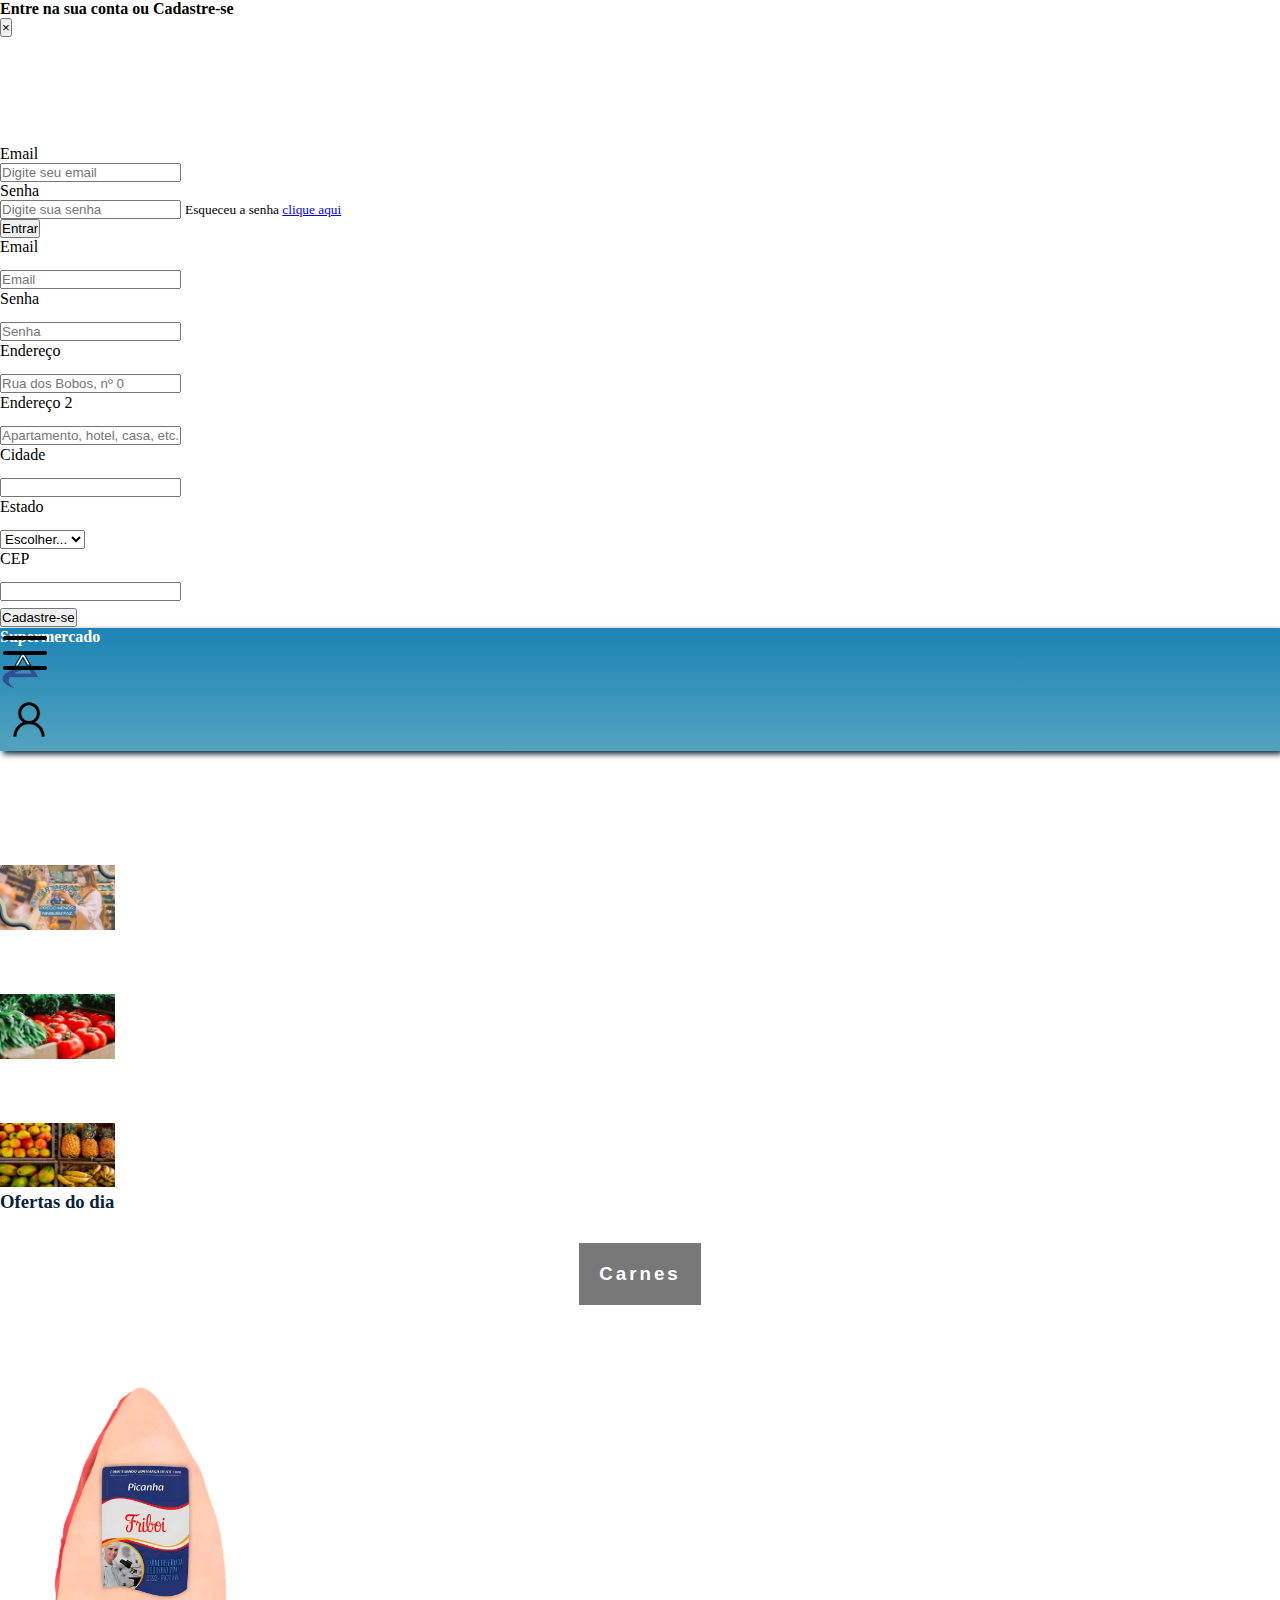
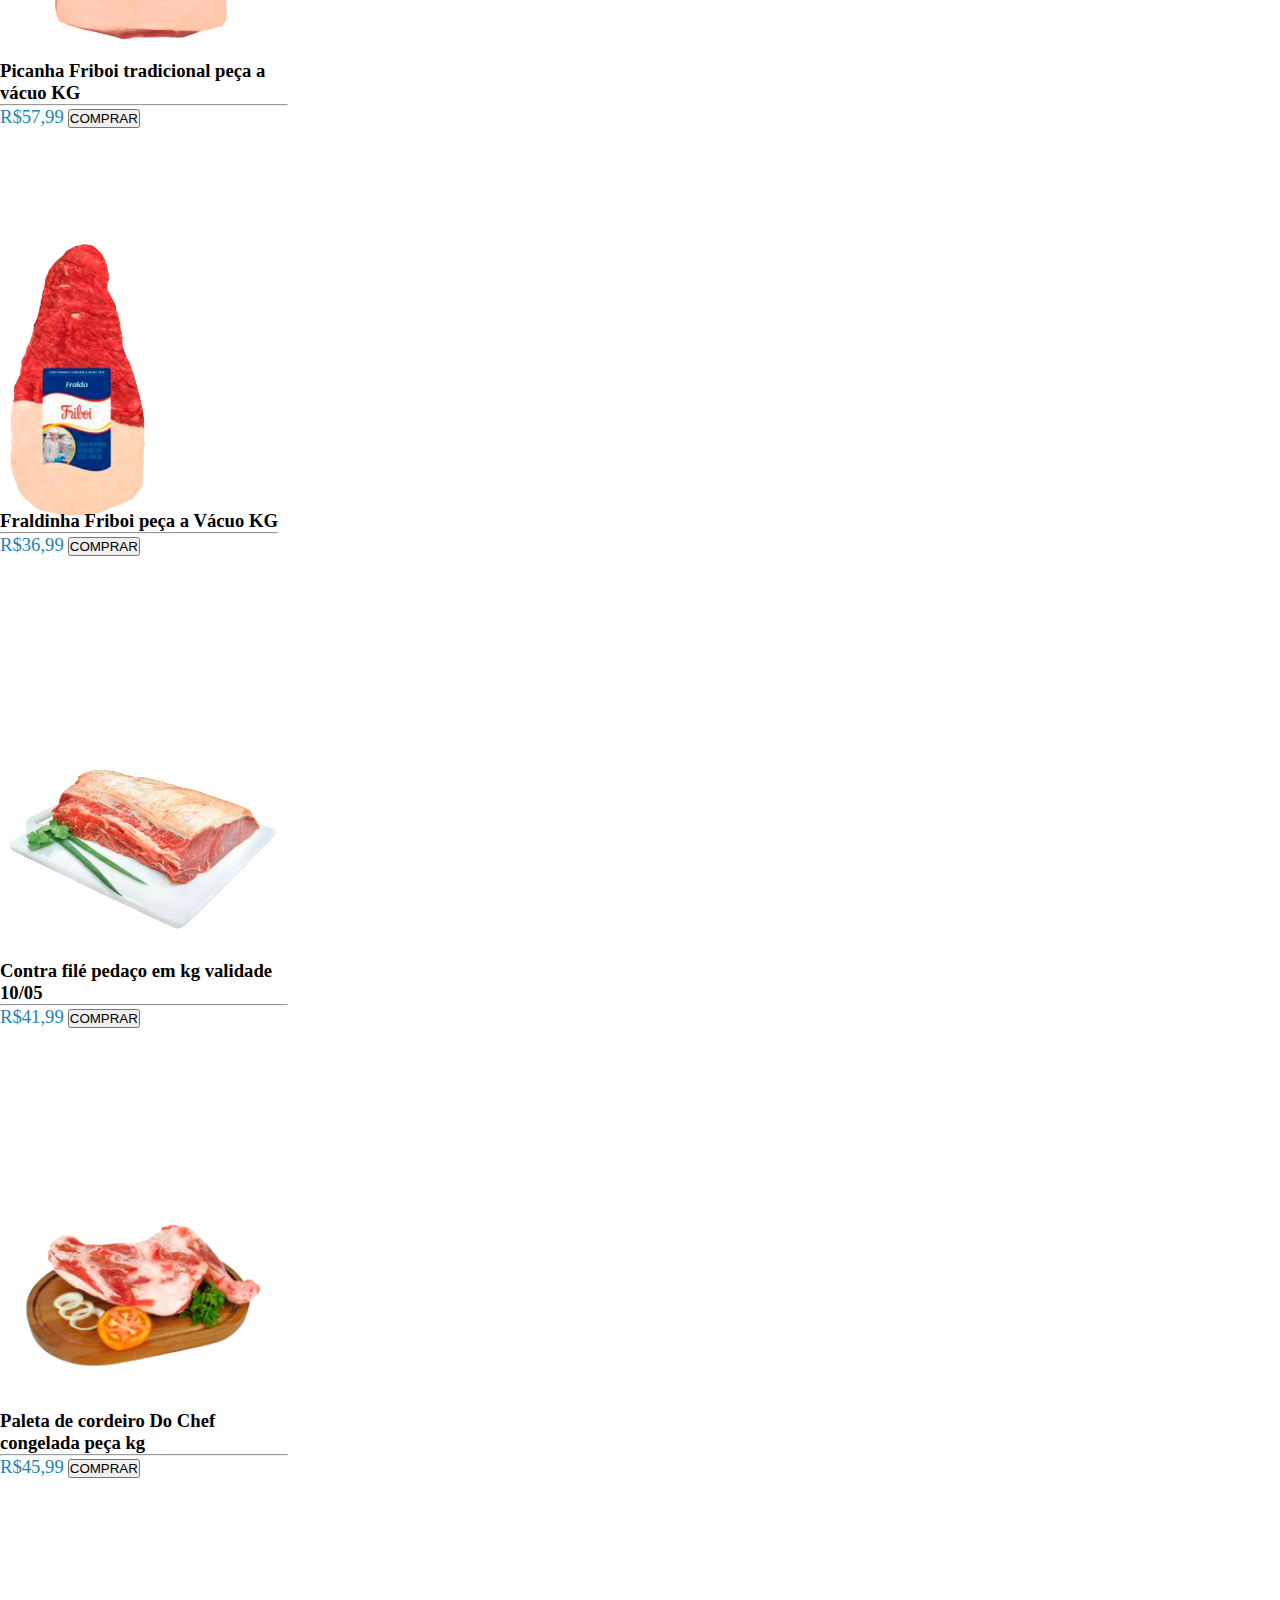
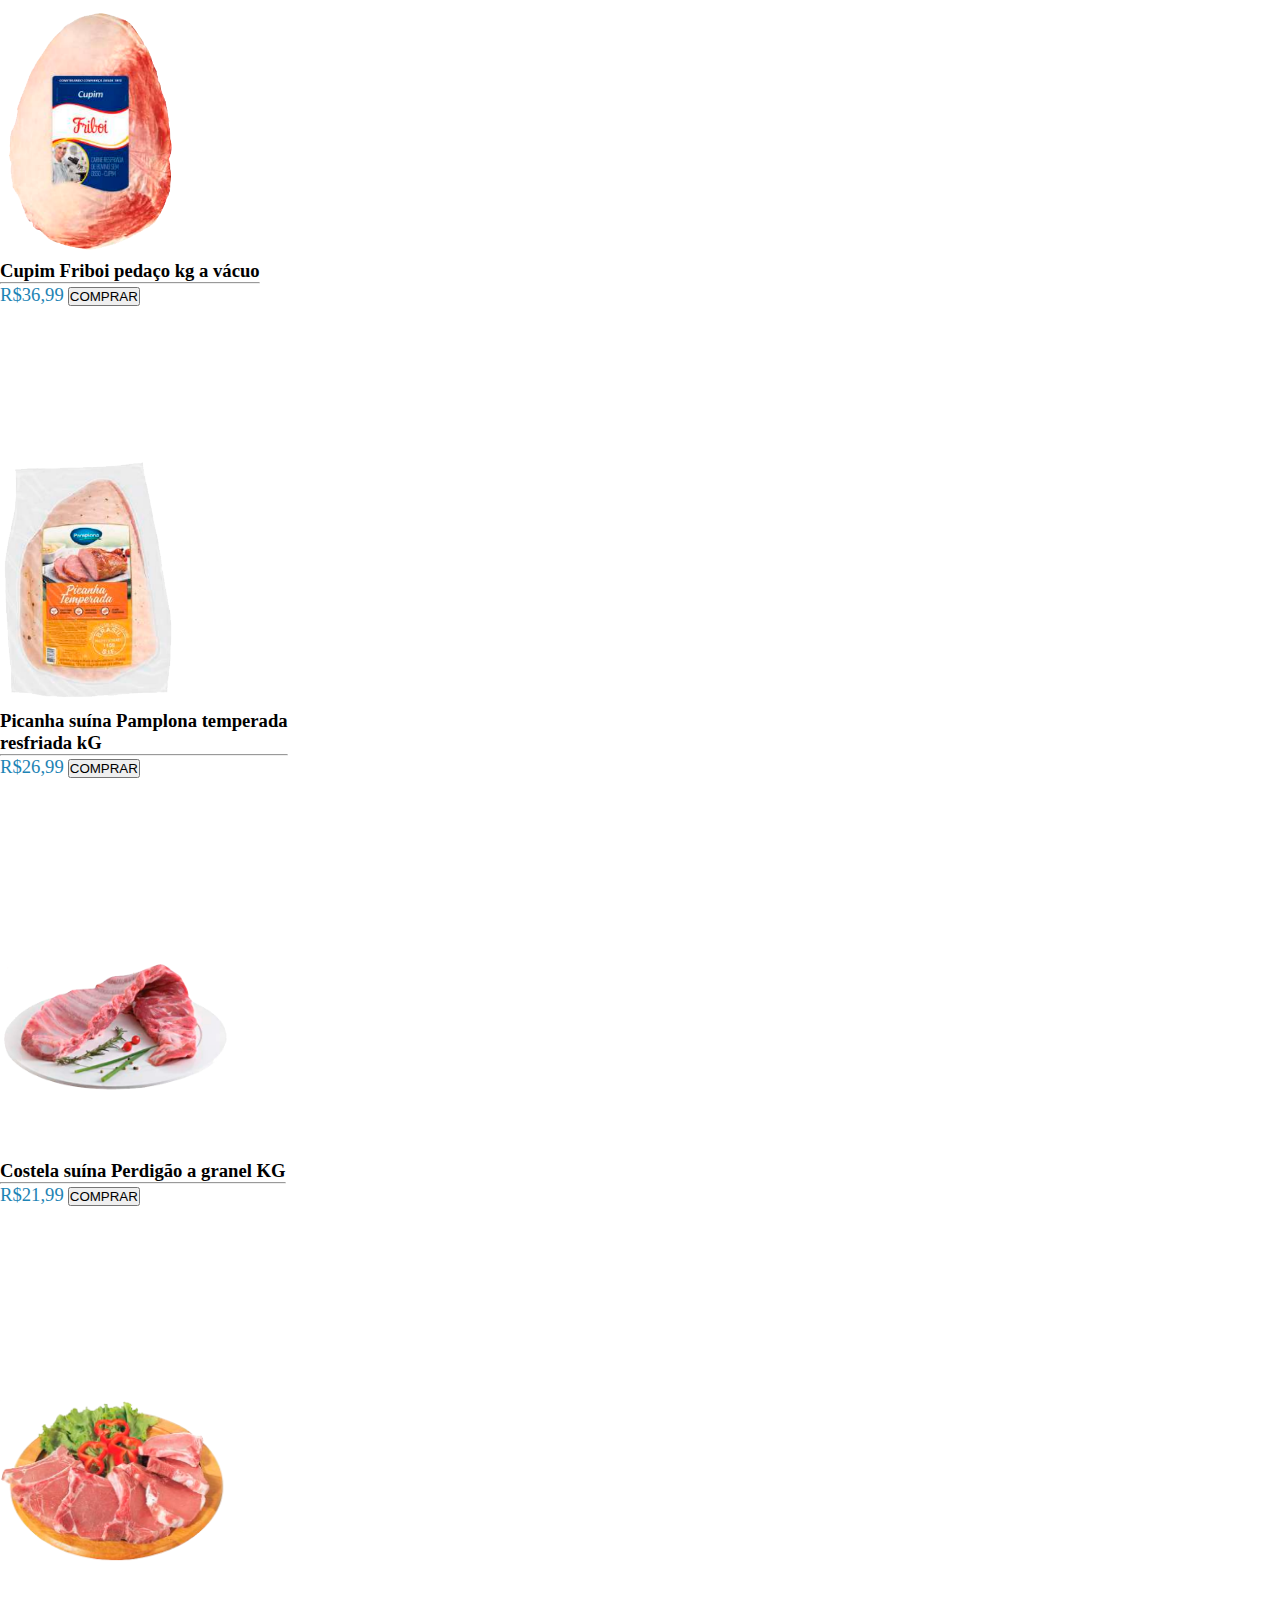
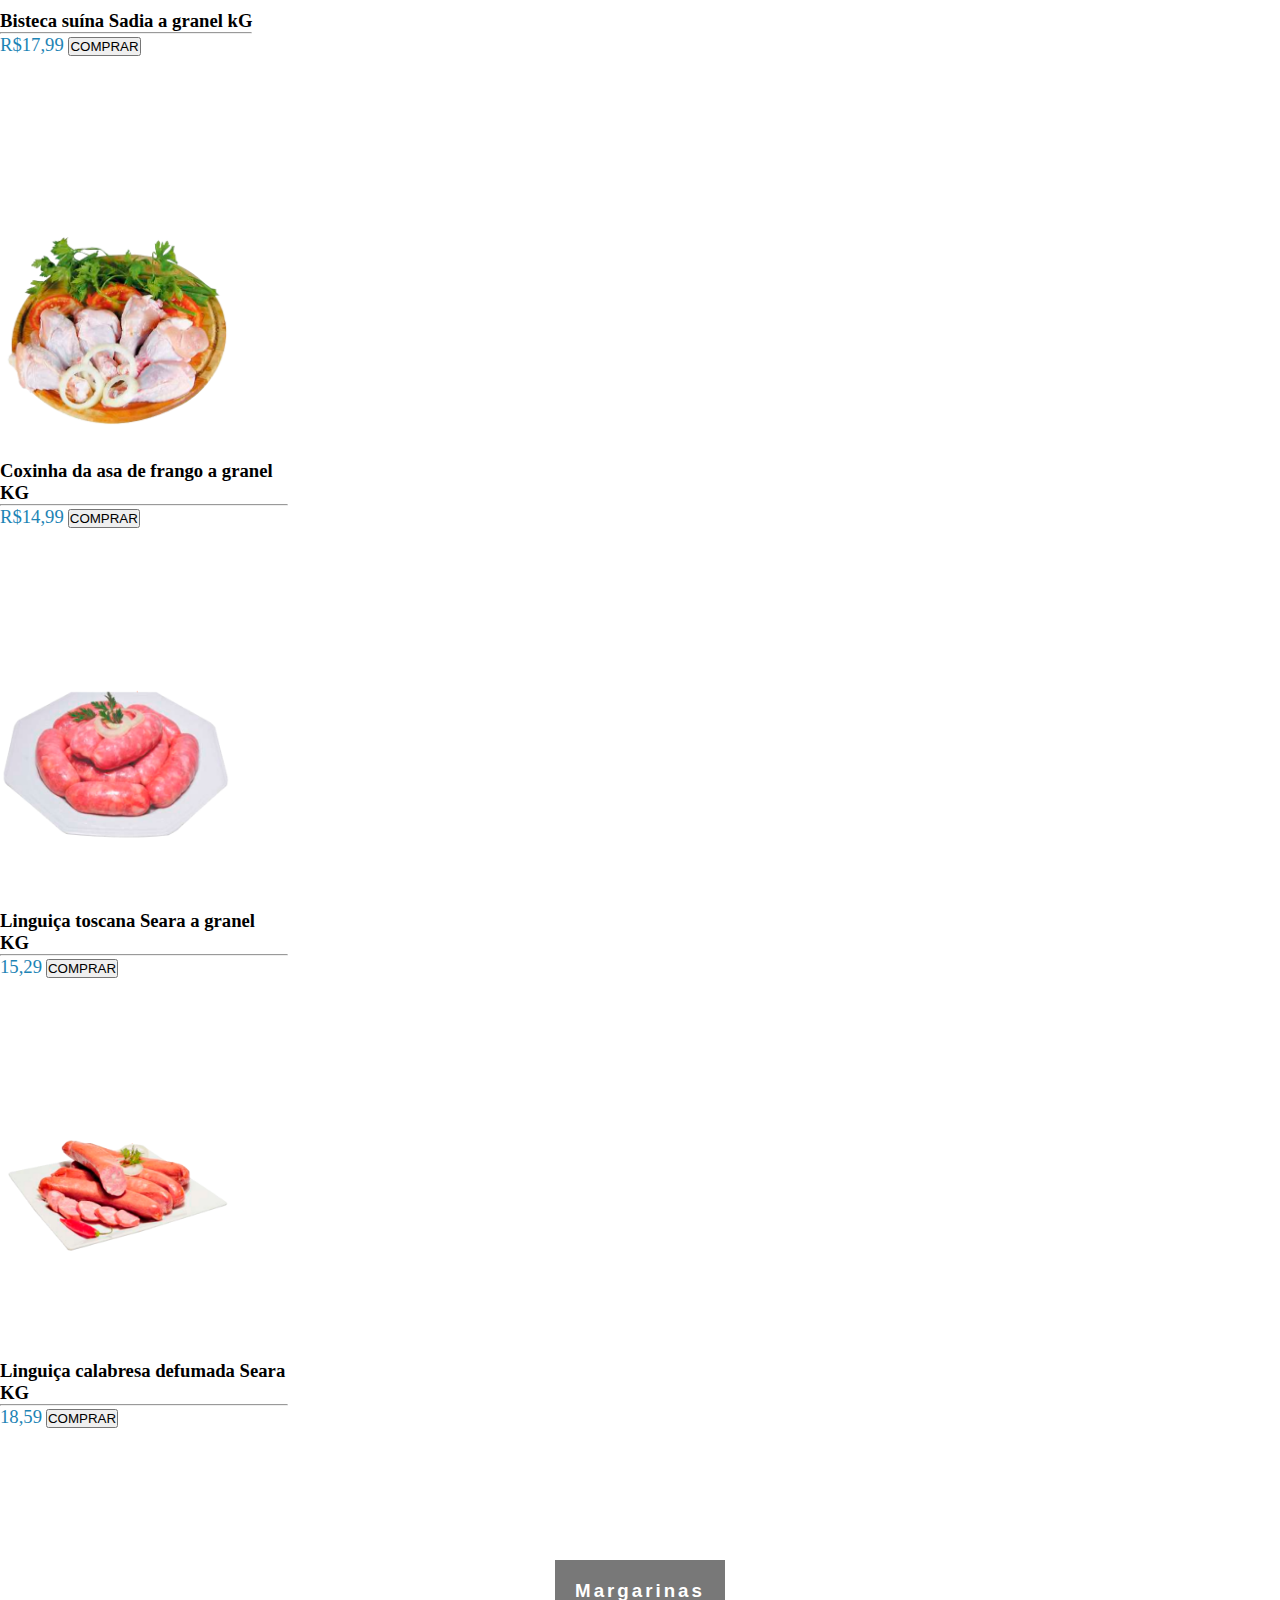
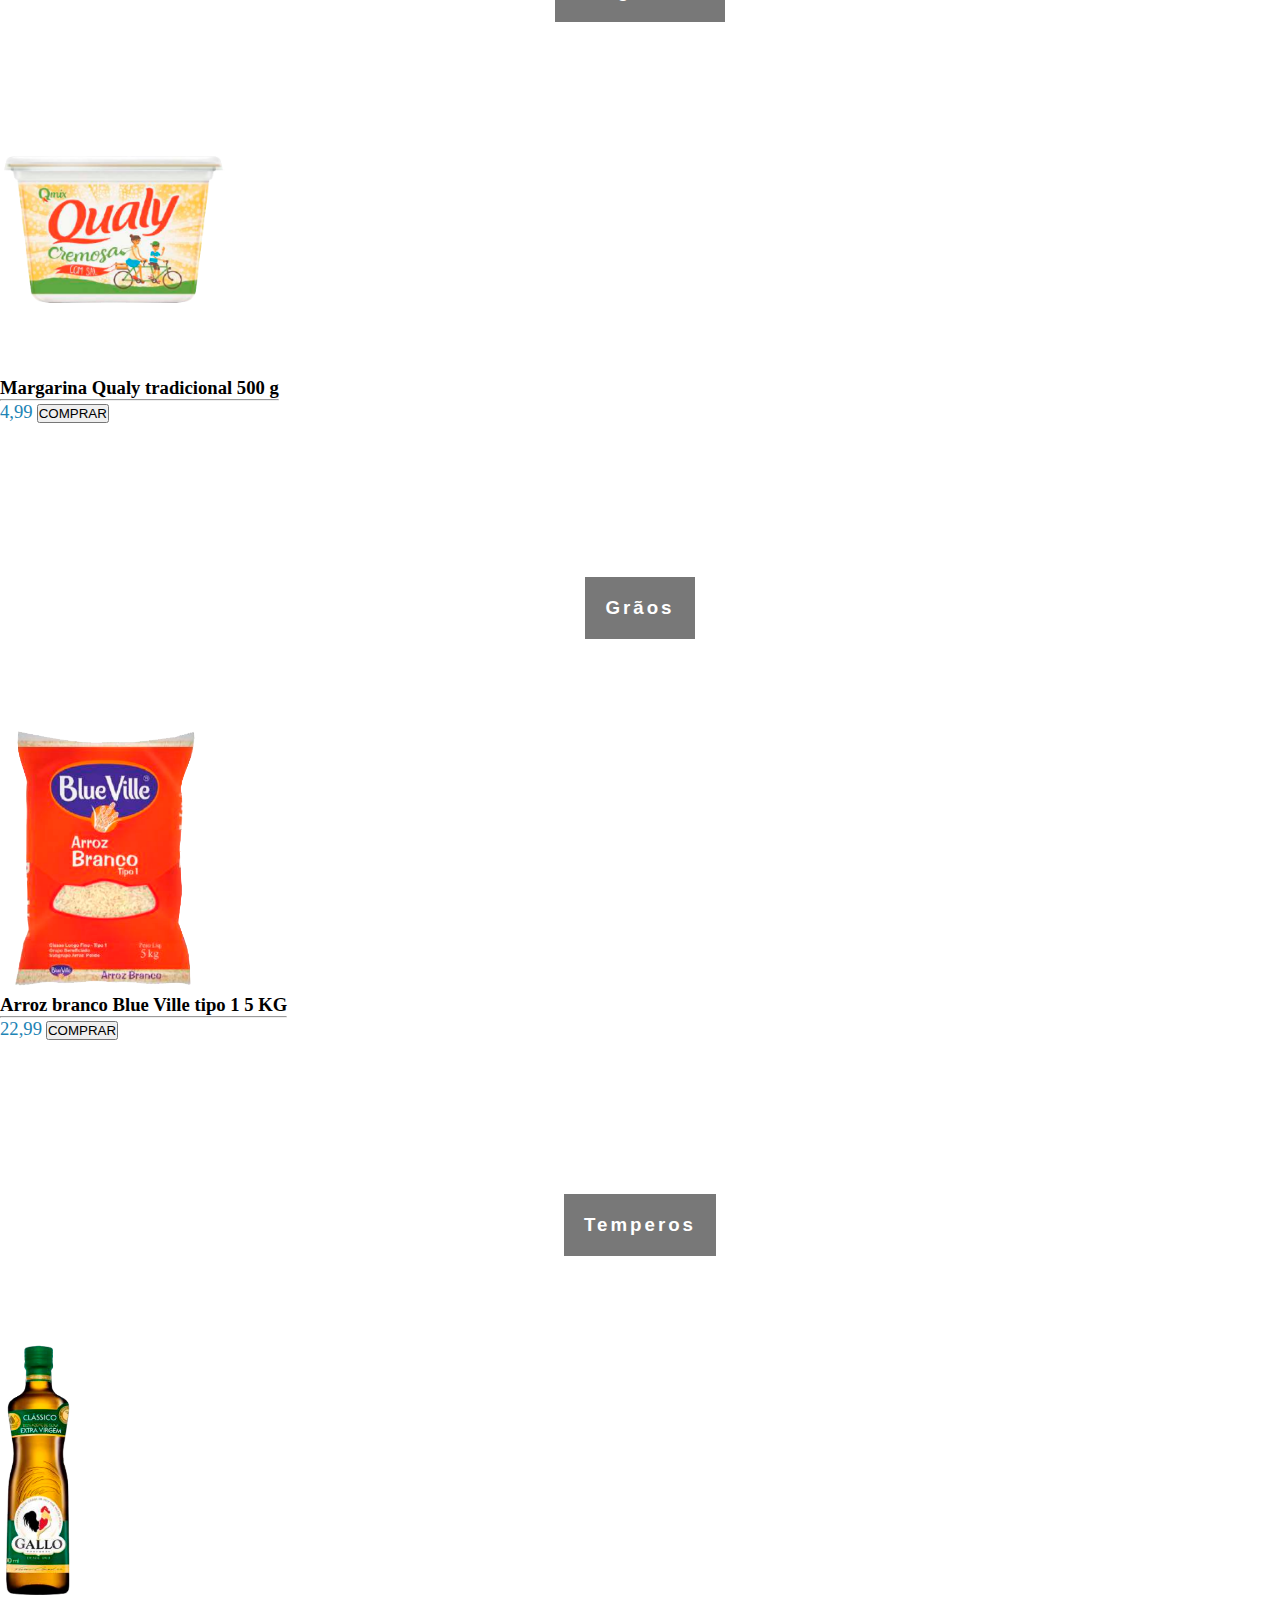
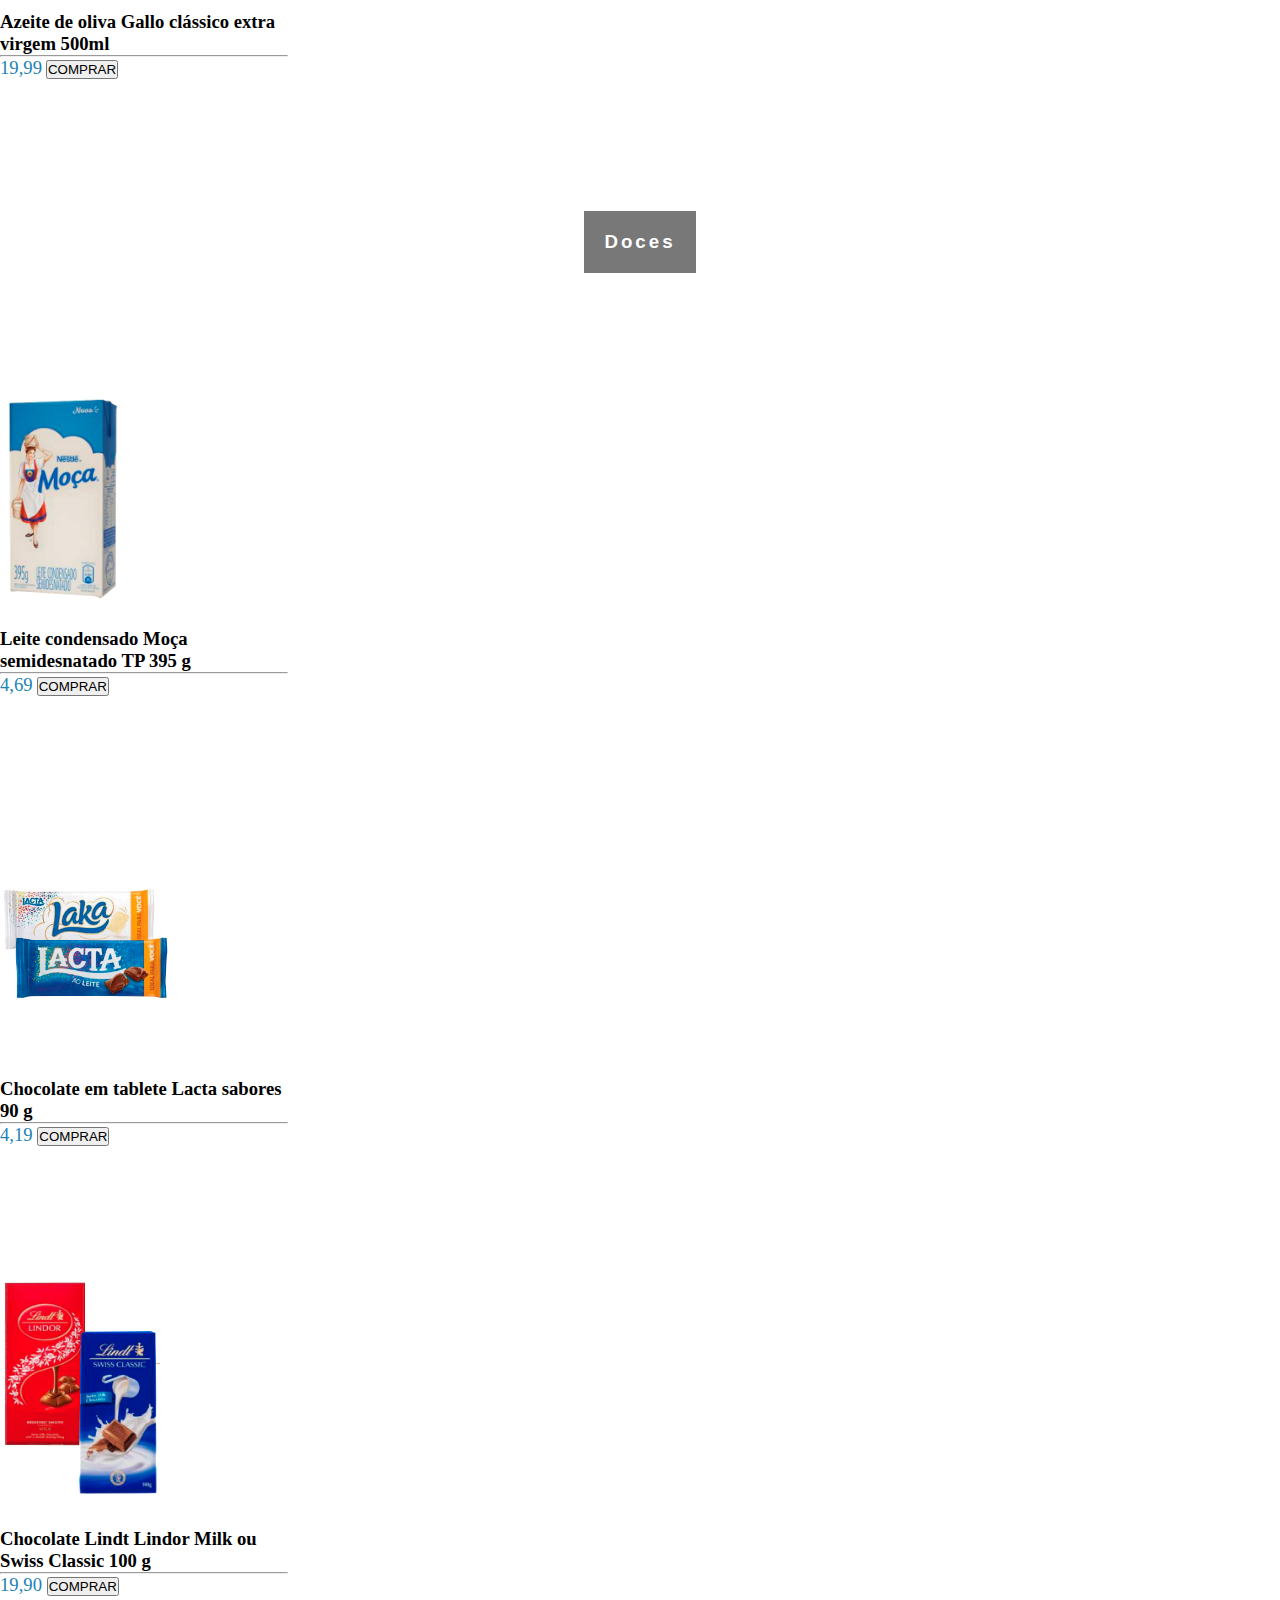
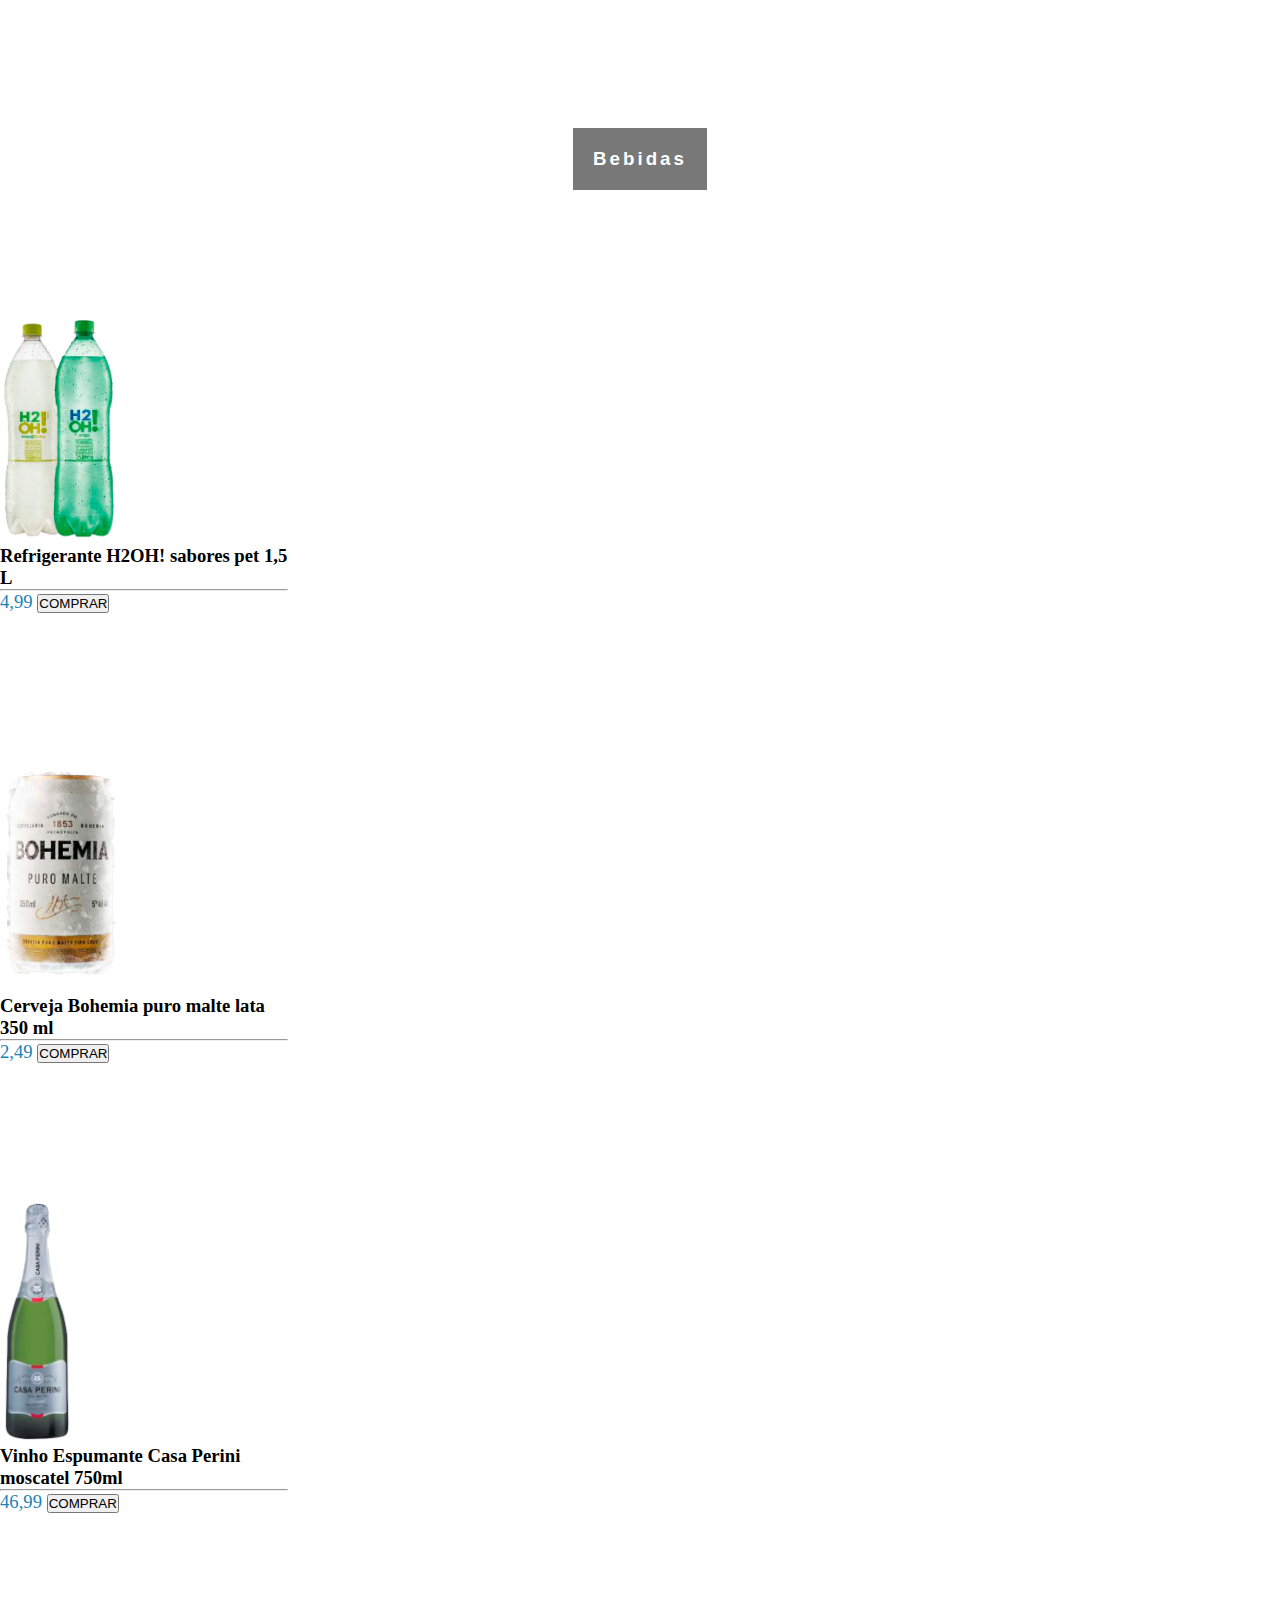
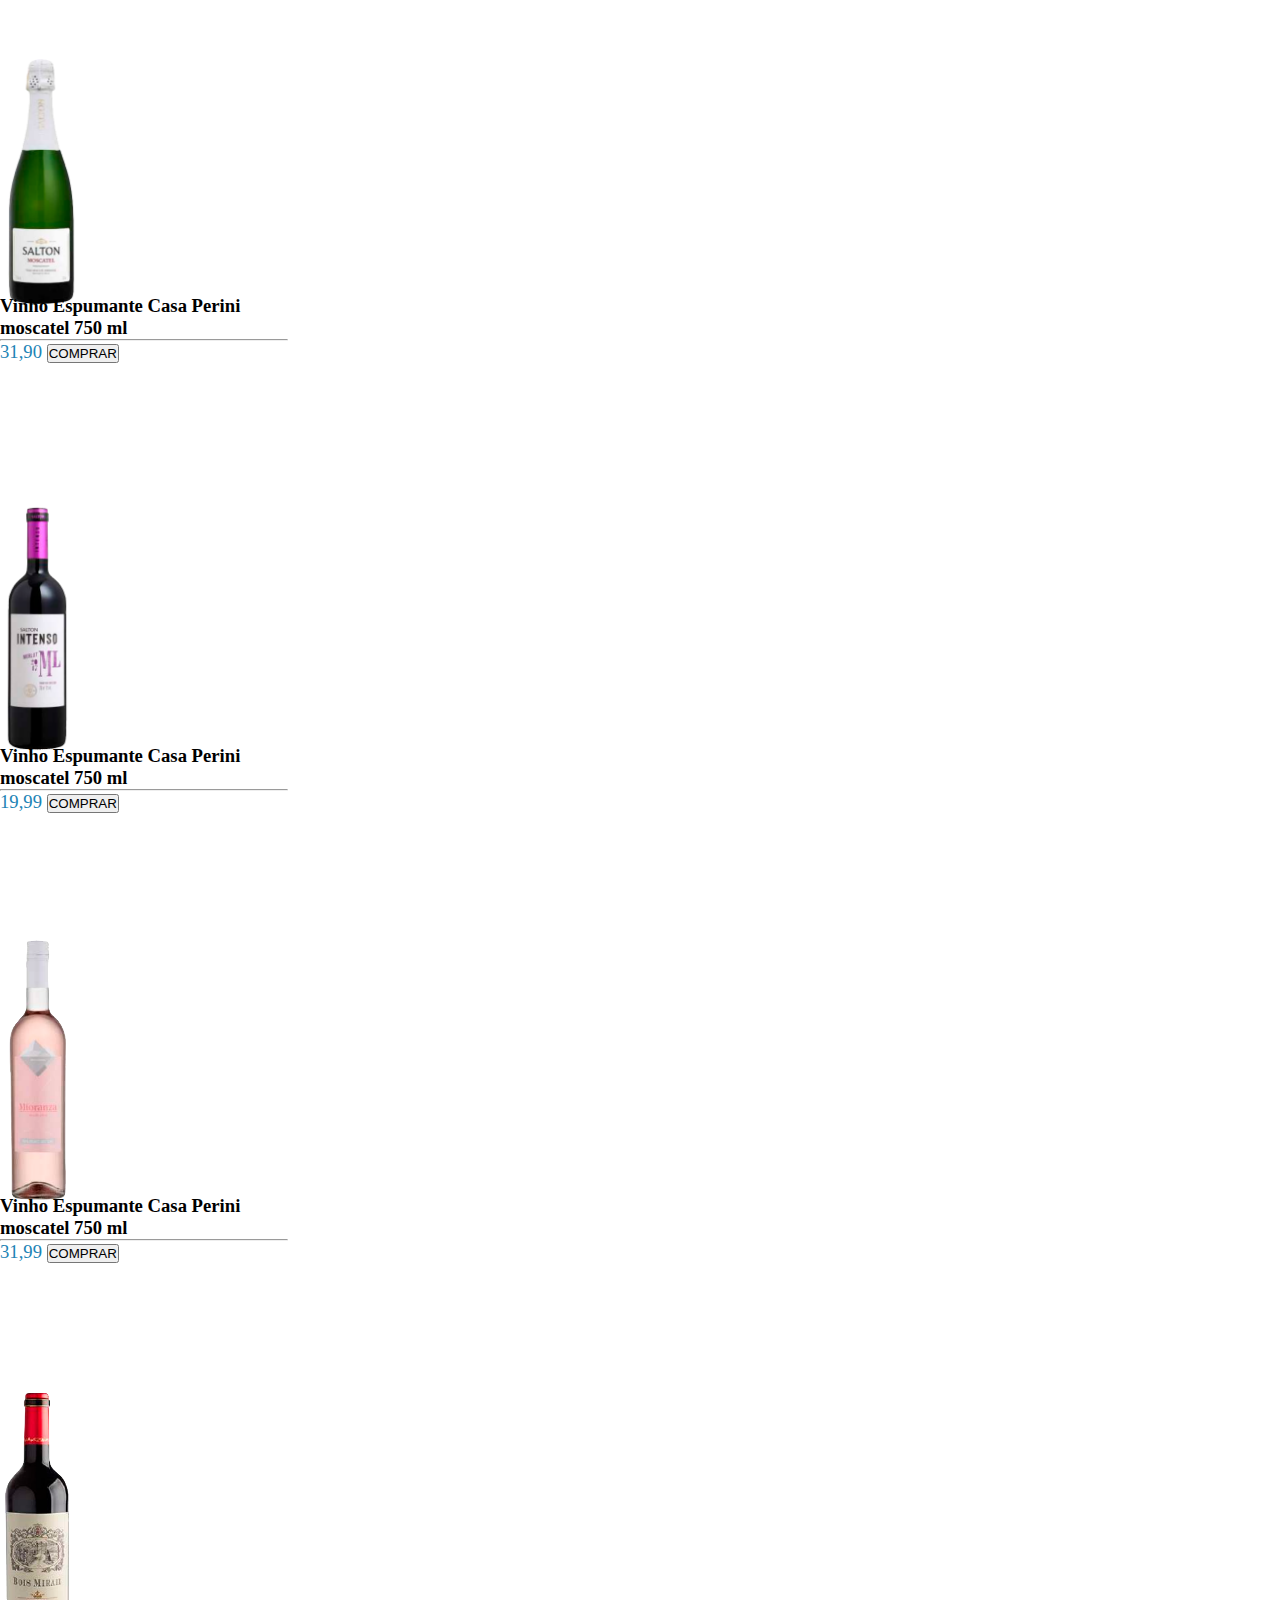
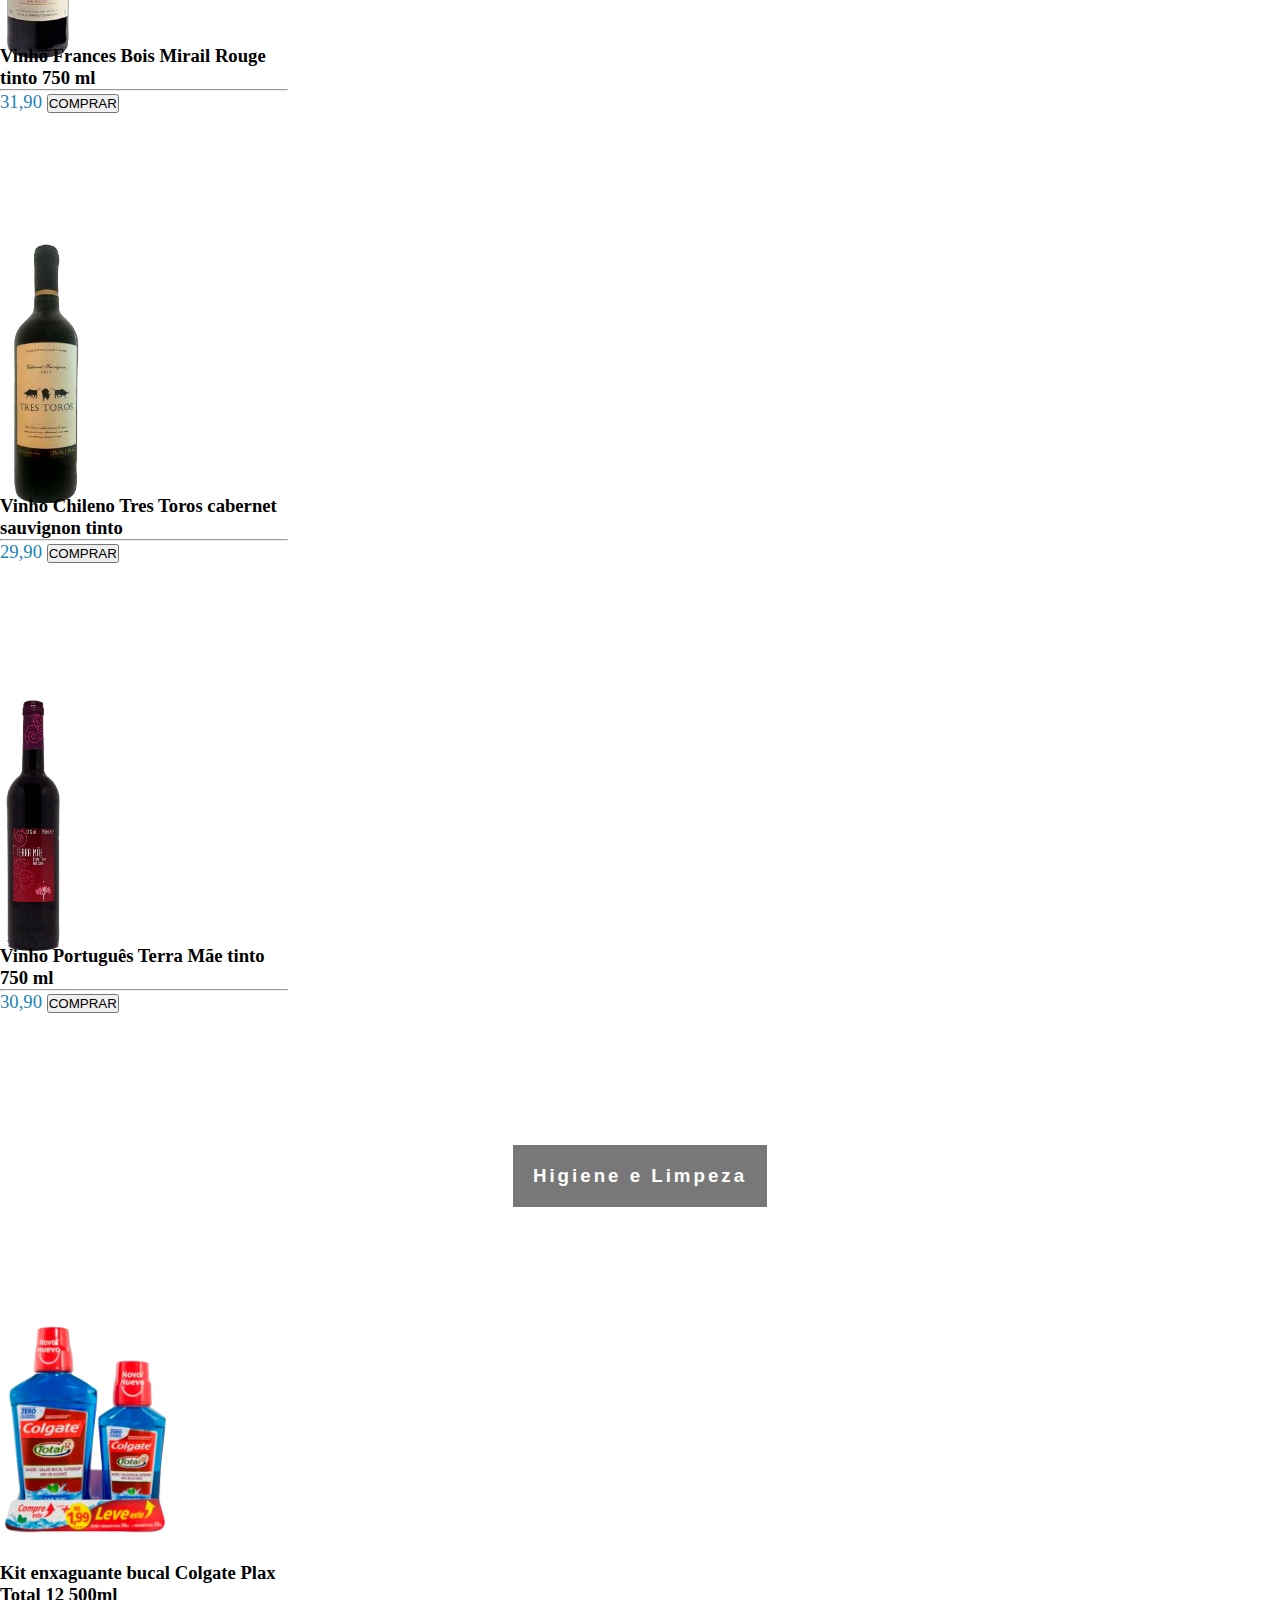
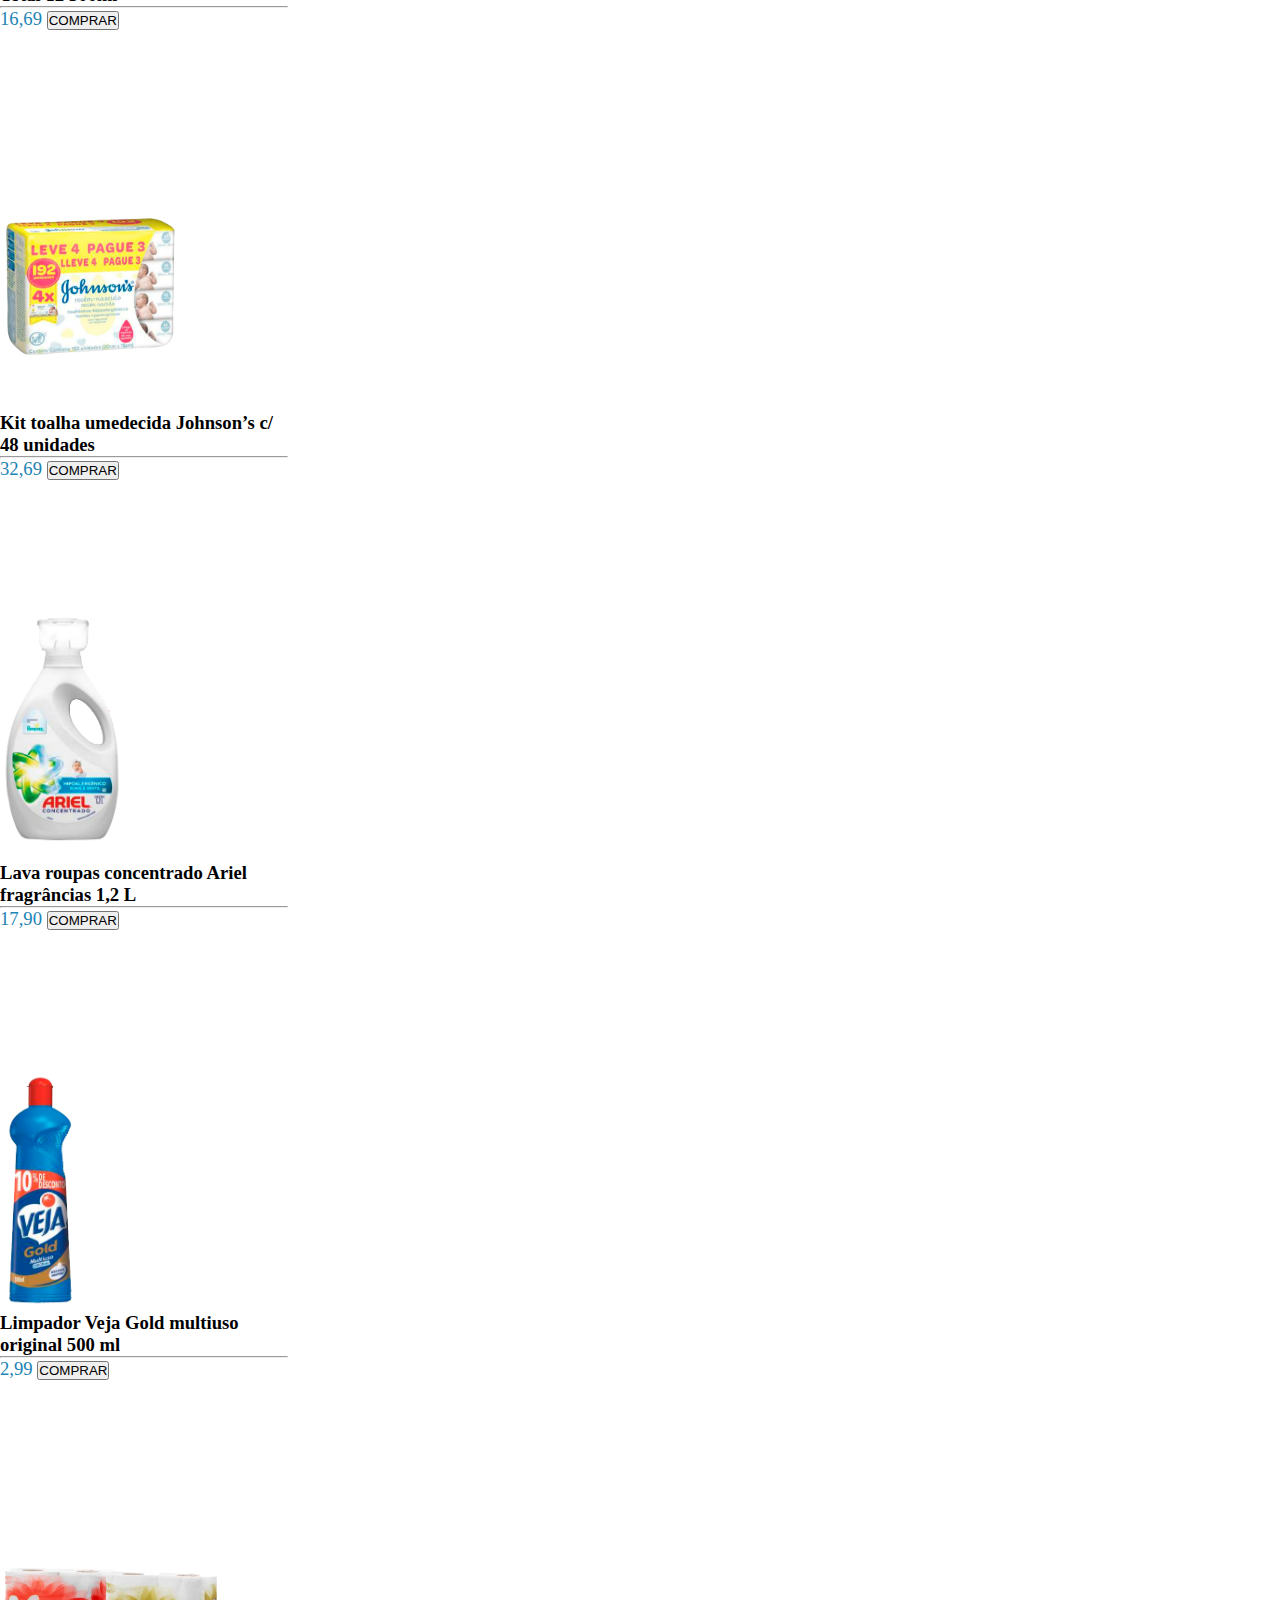
==== commit b7cde493: "final" ====
--- a/index.html
+++ b/index.html
@@ -198,9 +198,9 @@
     <!-- conteudo -->
 
     <!-- <div style="width: 92.8vw;"> -->
-        <div class="container">
-        <div class="row ">
-            <div class="col-12 p-0">
+        <div class="container-fluid">
+        <div class="row ">             
+        <div class="col-12 p-0">
                 <div id="carouselExampleIndicators" class="carousel slide carousel-fade" data-ride="carousel">
                     <ol class="carousel-indicators">
                         <li data-target="#carouselExampleIndicators" data-slide-to="0" class="active"></li>
@@ -208,14 +208,14 @@
                         <li data-target="#carouselExampleIndicators" data-slide-to="2"></li>
                     </ol>
                     <div class="carousel-inner ">
-                        <div class="carousel-item active ">
-                            <img class="d-block w-100 mobile-carrosel " src="topo.png" alt="Primeiro Slide">
+                        <div class="carousel-item active w-100 h-100">
+                            <img class="d-block w-100 h-100 mobile-carrosel desk-carrosel " src="topo.png" alt="Primeiro Slide">
                         </div>
-                        <div class="carousel-item ">
-                            <img class="d-block w-100 mobile-carrosel " src="pexels-rauf-allahverdiyev-1367243.jpg">
+                        <div class="carousel-item w-100 h-100 ">
+                            <img class="d-block w-100 mobile-carrosel desk-carrosel " src="pexels-rauf-allahverdiyev-1367243.jpg">
                         </div>
-                        <div class="carousel-item  mobile-carrosel">
-                            <img class="d-block w-100 h-100" src="pexels-magda-ehlers-1300975.jpg">
+                        <div class="carousel-item w-100 h-100 ">
+                            <img class="d-block w-100 h-100 mobile-carrosel desk-carrosel" src="pexels-magda-ehlers-1300975.jpg">
                         </div>
                     </div>
                     <a class="carousel-control-prev" href="#carouselExampleIndicators" role="button" data-slide="prev">
@@ -230,7 +230,7 @@
             </div>
         </div>
     </div>
-</div>
+
 
 
     <div class="container-fluid">
--- a/style.css
+++ b/style.css
@@ -396,6 +396,11 @@
 footer{
     background: linear-gradient(#1D84B5, #53A2BE);
 }
+
+    .desk-carrosel{
+        margin-top: 60px;
+        width: 09vw;
+    }
 
 
 /* medias queries */
@@ -413,8 +418,3 @@
     }
     
 }
-@media(max-width:500px) {
-.estilo-carrosel{
-    width: 9vw;
-}
-}